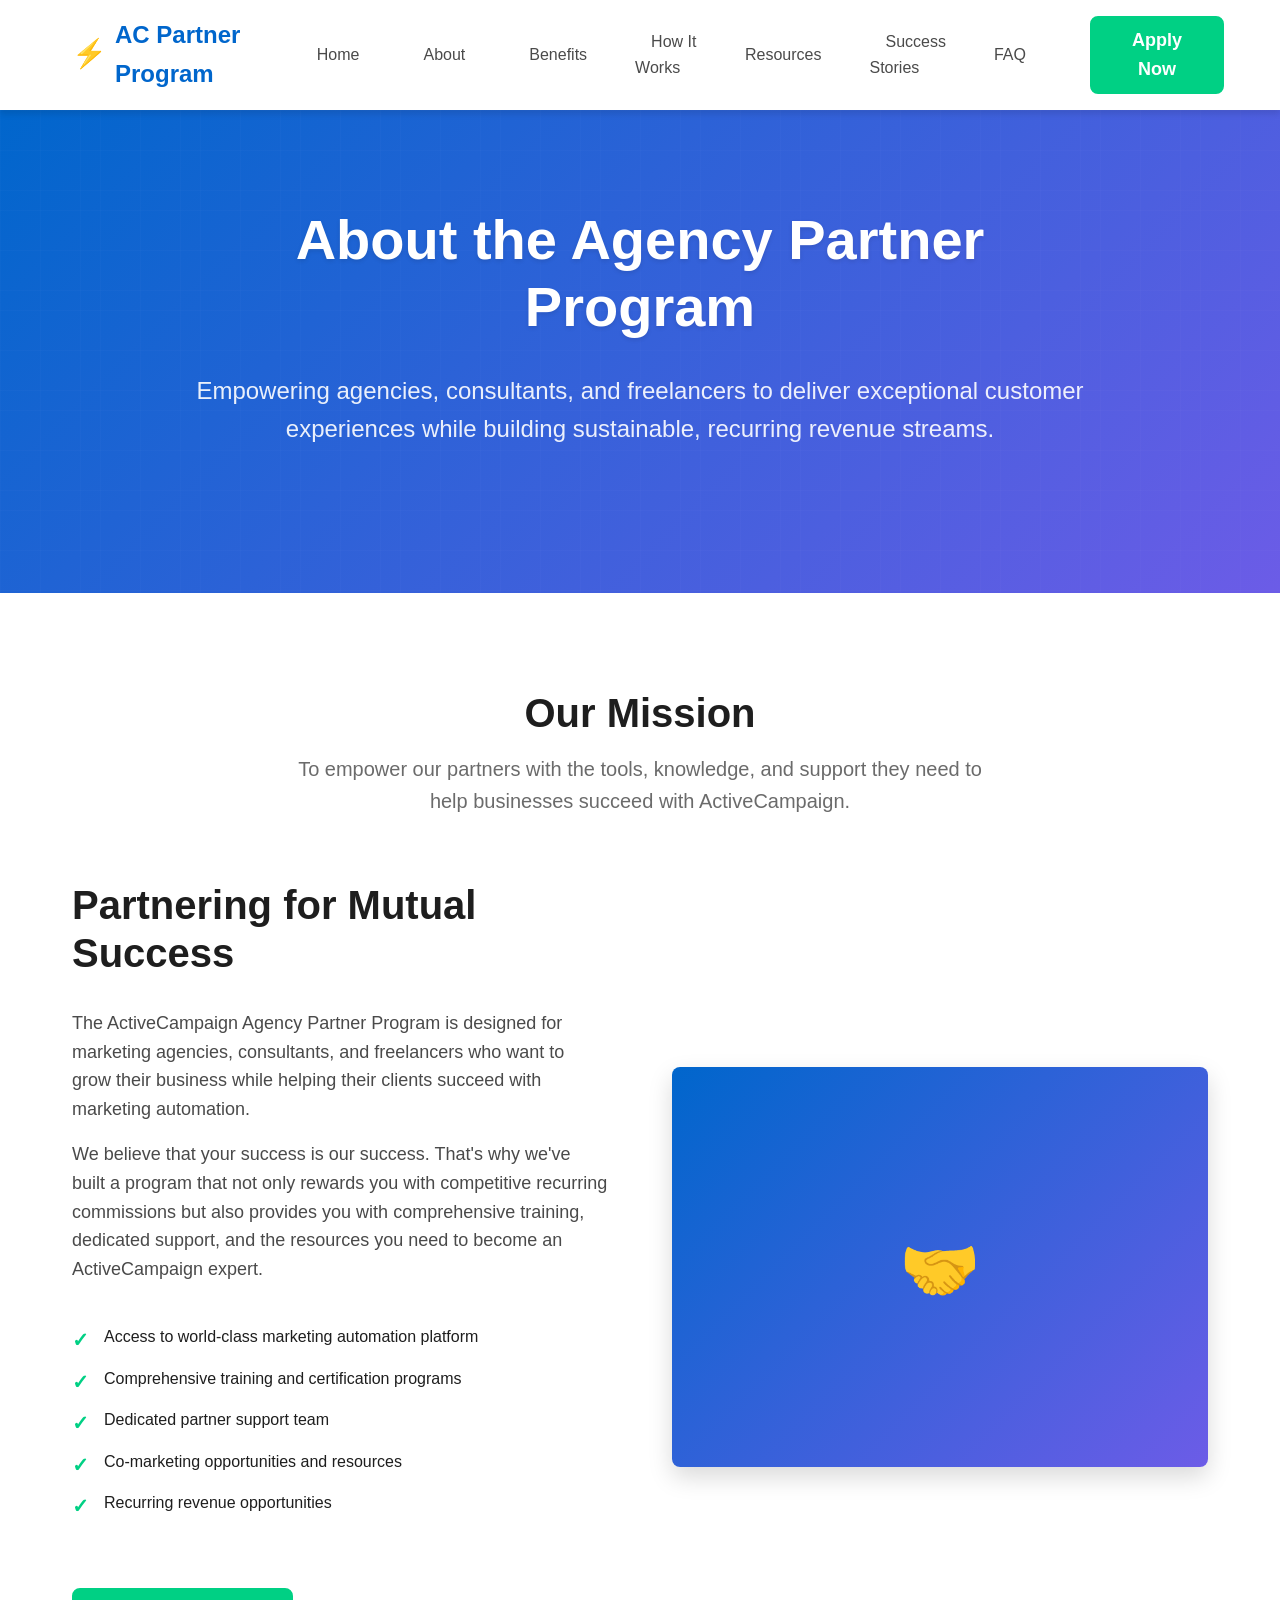
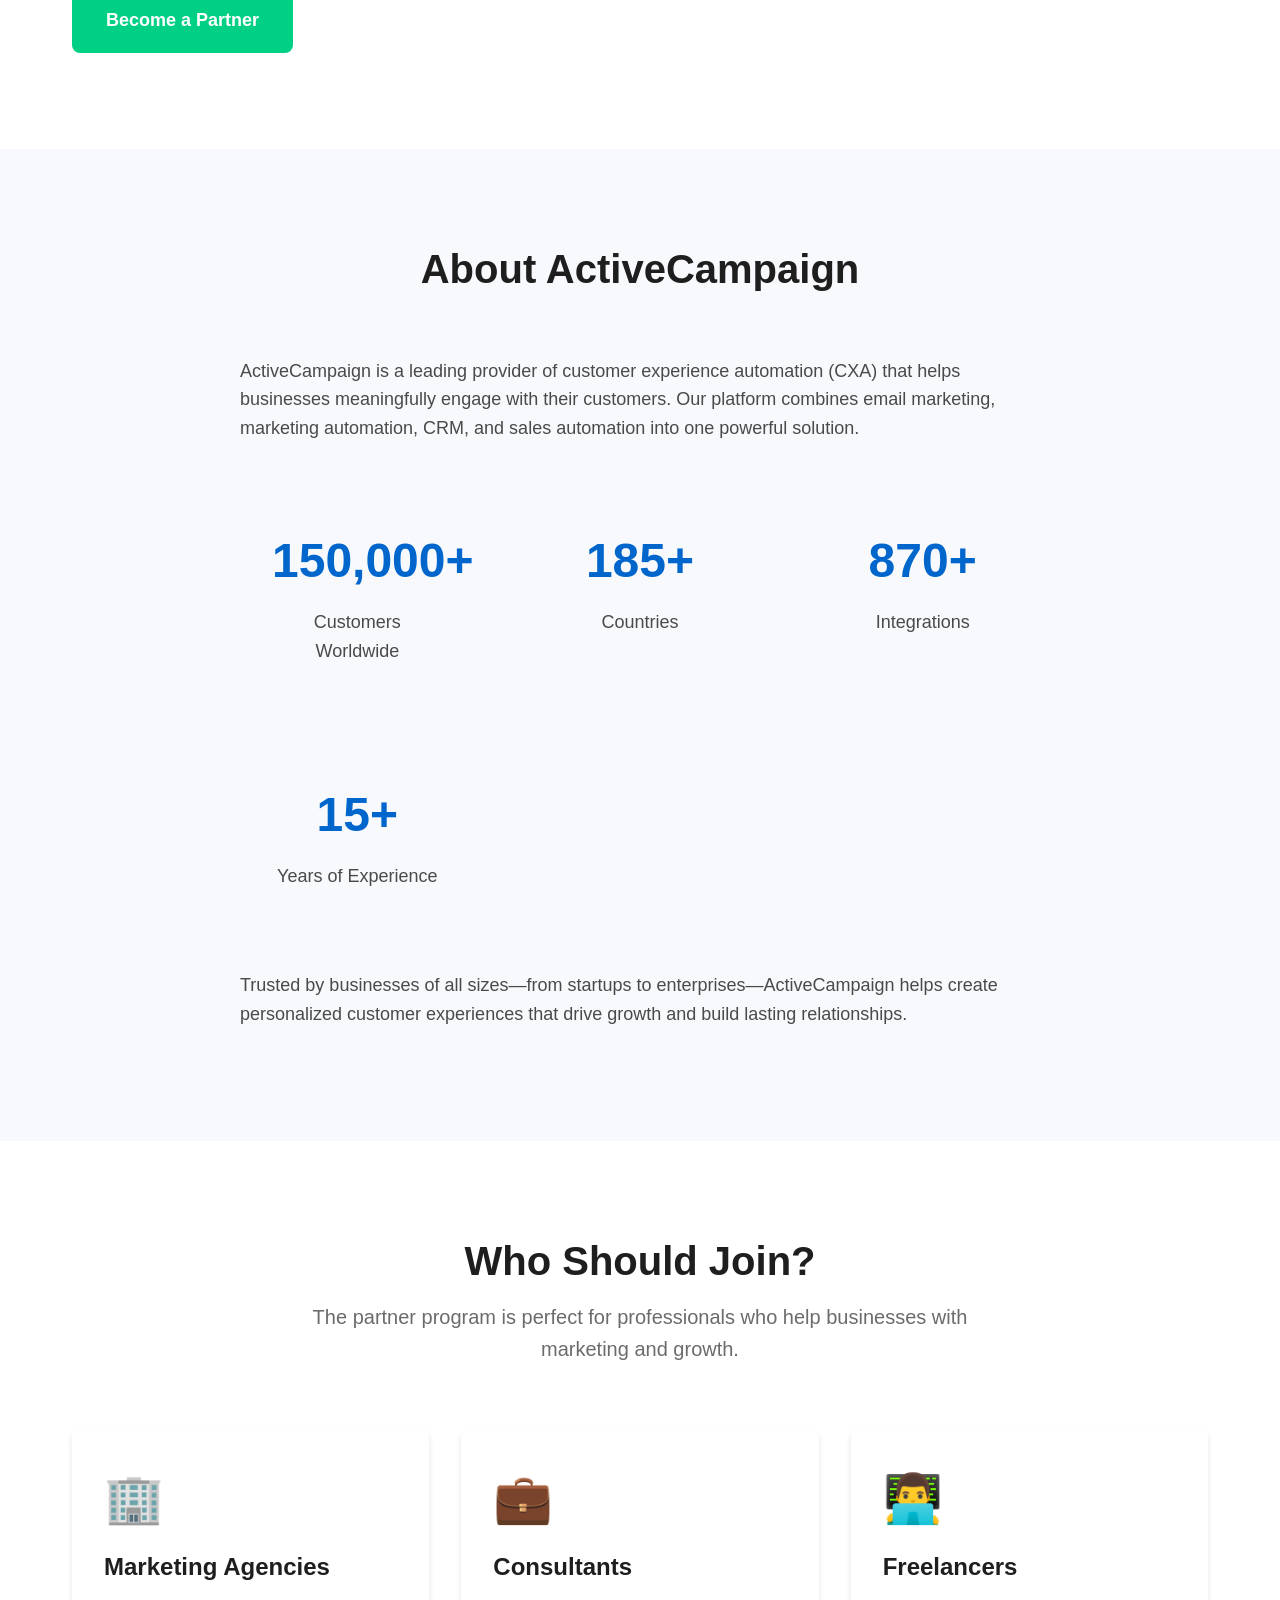
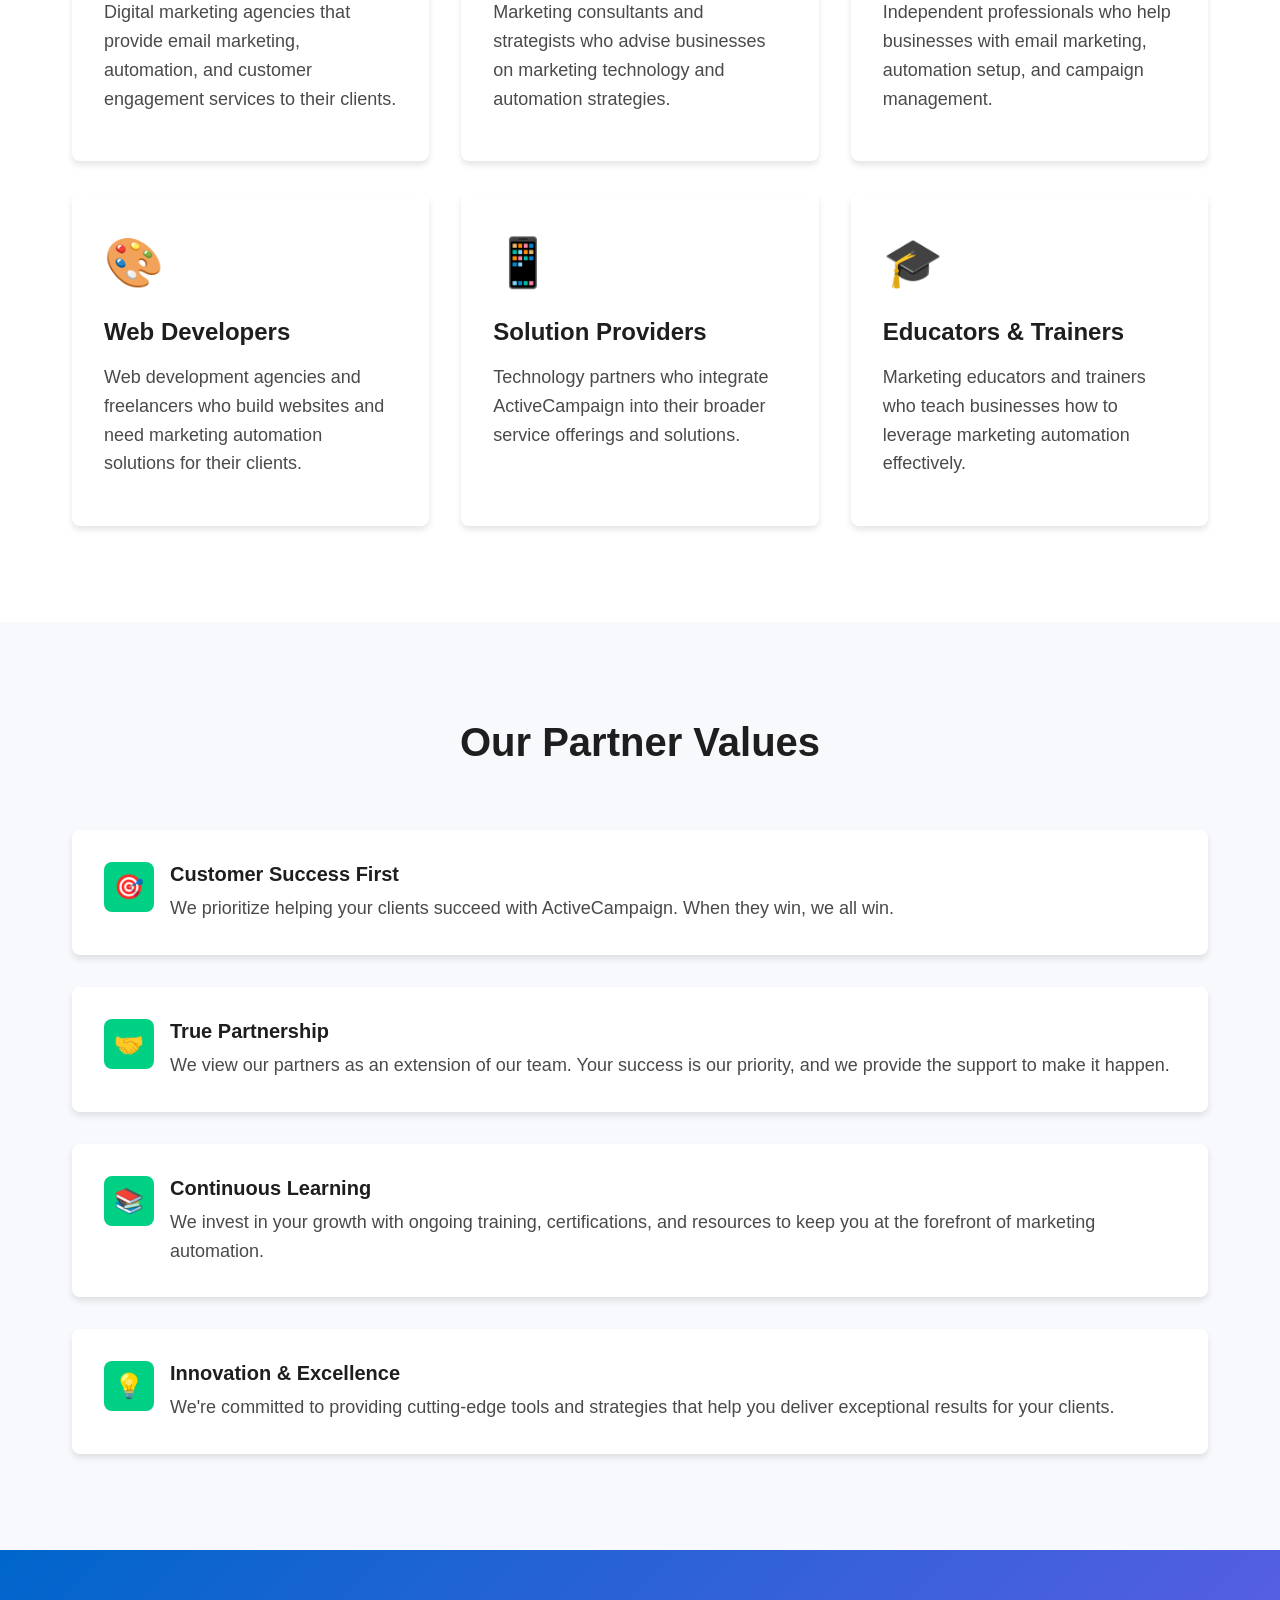
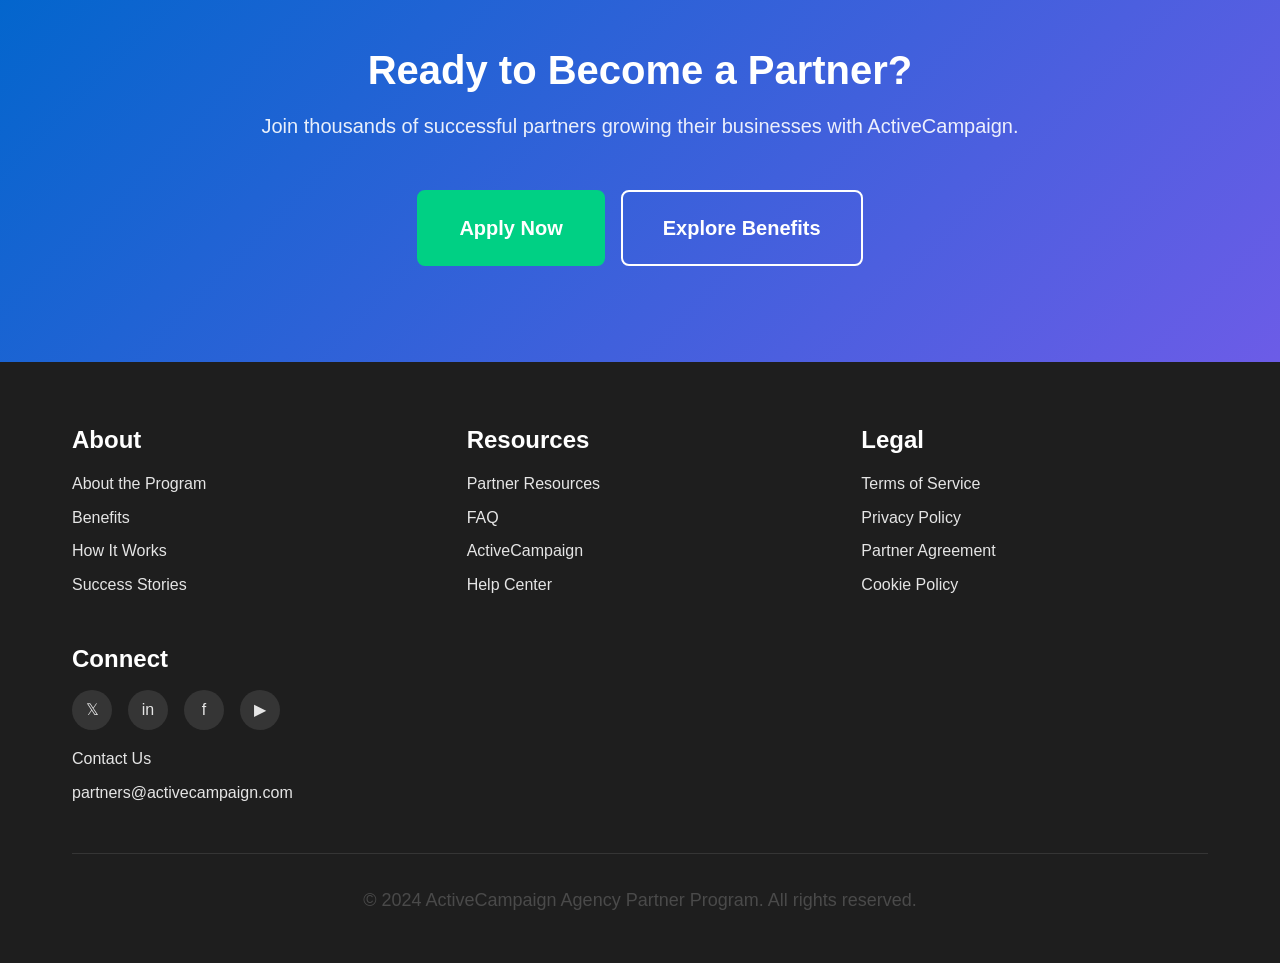
==== about.html @ 874c1a91 "Create complete ActiveCampaign Agency Partner Program website Built a professional, multi-page HTML " ====
<!DOCTYPE html>
<html lang="en">
<head>
  <meta charset="UTF-8">
  <meta name="viewport" content="width=device-width, initial-scale=1.0">
  <meta name="description" content="Learn about the ActiveCampaign Agency Partner Program and how we help agencies, consultants, and freelancers grow their businesses.">
  <title>About the Program - ActiveCampaign Agency Partner Program</title>

  <link rel="stylesheet" href="css/main.css">
  <link rel="stylesheet" href="css/components.css">
  <link rel="stylesheet" href="css/responsive.css">
</head>
<body>

  <!-- Navigation -->
  <nav class="navbar">
    <div class="nav-container">
      <a href="index.html" class="nav-logo">
        <span style="font-size: 1.75rem;">⚡</span>
        <span>AC Partner Program</span>
      </a>

      <ul class="nav-menu">
        <li><a href="index.html" class="nav-link">Home</a></li>
        <li><a href="about.html" class="nav-link">About</a></li>
        <li><a href="benefits.html" class="nav-link">Benefits</a></li>
        <li><a href="how-it-works.html" class="nav-link">How It Works</a></li>
        <li><a href="resources.html" class="nav-link">Resources</a></li>
        <li><a href="success-stories.html" class="nav-link">Success Stories</a></li>
        <li><a href="faq.html" class="nav-link">FAQ</a></li>
        <li><a href="apply.html" class="nav-link"><span class="btn btn-primary" style="padding: 0.5rem 1.5rem;">Apply Now</span></a></li>
      </ul>

      <button class="nav-toggle" aria-label="Toggle navigation">
        <span style="font-size: 1.5rem;">☰</span>
      </button>
    </div>
  </nav>

  <!-- Hero Section -->
  <section class="hero">
    <div class="container">
      <div class="hero-content">
        <h1>About the Agency Partner Program</h1>
        <p>Empowering agencies, consultants, and freelancers to deliver exceptional customer experiences while building sustainable, recurring revenue streams.</p>
      </div>
    </div>
  </section>

  <!-- Mission Section -->
  <section>
    <div class="container">
      <div class="section-header">
        <h2 class="section-title">Our Mission</h2>
        <p class="section-subtitle">To empower our partners with the tools, knowledge, and support they need to help businesses succeed with ActiveCampaign.</p>
      </div>

      <div class="content-section">
        <div class="content-text">
          <h2>Partnering for Mutual Success</h2>
          <p>The ActiveCampaign Agency Partner Program is designed for marketing agencies, consultants, and freelancers who want to grow their business while helping their clients succeed with marketing automation.</p>

          <p>We believe that your success is our success. That's why we've built a program that not only rewards you with competitive recurring commissions but also provides you with comprehensive training, dedicated support, and the resources you need to become an ActiveCampaign expert.</p>

          <ul>
            <li>Access to world-class marketing automation platform</li>
            <li>Comprehensive training and certification programs</li>
            <li>Dedicated partner support team</li>
            <li>Co-marketing opportunities and resources</li>
            <li>Recurring revenue opportunities</li>
          </ul>

          <a href="apply.html" class="btn btn-primary mt-3">Become a Partner</a>
        </div>

        <div class="content-image" style="background: linear-gradient(135deg, #0066CC, #6C5CE7); border-radius: 8px; min-height: 400px; display: flex; align-items: center; justify-content: center; color: white; font-size: 4rem;">
          🤝
        </div>
      </div>
    </div>
  </section>

  <!-- About ActiveCampaign -->
  <section class="bg-light">
    <div class="container">
      <div class="section-header">
        <h2 class="section-title">About ActiveCampaign</h2>
      </div>

      <div class="content-section" style="grid-template-columns: 1fr;">
        <div class="content-text" style="max-width: 800px; margin: 0 auto;">
          <p>ActiveCampaign is a leading provider of customer experience automation (CXA) that helps businesses meaningfully engage with their customers. Our platform combines email marketing, marketing automation, CRM, and sales automation into one powerful solution.</p>

          <div class="stats-grid mt-4 mb-4">
            <div class="stat">
              <span class="stat-number">150,000+</span>
              <span class="stat-label">Customers Worldwide</span>
            </div>
            <div class="stat">
              <span class="stat-number">185+</span>
              <span class="stat-label">Countries</span>
            </div>
            <div class="stat">
              <span class="stat-number">870+</span>
              <span class="stat-label">Integrations</span>
            </div>
            <div class="stat">
              <span class="stat-number">15+</span>
              <span class="stat-label">Years of Experience</span>
            </div>
          </div>

          <p>Trusted by businesses of all sizes—from startups to enterprises—ActiveCampaign helps create personalized customer experiences that drive growth and build lasting relationships.</p>
        </div>
      </div>
    </div>
  </section>

  <!-- Who Should Join -->
  <section>
    <div class="container">
      <div class="section-header">
        <h2 class="section-title">Who Should Join?</h2>
        <p class="section-subtitle">The partner program is perfect for professionals who help businesses with marketing and growth.</p>
      </div>

      <div class="grid grid-3">
        <div class="card">
          <div class="card-icon">🏢</div>
          <h3 class="card-title">Marketing Agencies</h3>
          <p class="card-text">Digital marketing agencies that provide email marketing, automation, and customer engagement services to their clients.</p>
        </div>

        <div class="card">
          <div class="card-icon">💼</div>
          <h3 class="card-title">Consultants</h3>
          <p class="card-text">Marketing consultants and strategists who advise businesses on marketing technology and automation strategies.</p>
        </div>

        <div class="card">
          <div class="card-icon">👨‍💻</div>
          <h3 class="card-title">Freelancers</h3>
          <p class="card-text">Independent professionals who help businesses with email marketing, automation setup, and campaign management.</p>
        </div>

        <div class="card">
          <div class="card-icon">🎨</div>
          <h3 class="card-title">Web Developers</h3>
          <p class="card-text">Web development agencies and freelancers who build websites and need marketing automation solutions for their clients.</p>
        </div>

        <div class="card">
          <div class="card-icon">📱</div>
          <h3 class="card-title">Solution Providers</h3>
          <p class="card-text">Technology partners who integrate ActiveCampaign into their broader service offerings and solutions.</p>
        </div>

        <div class="card">
          <div class="card-icon">🎓</div>
          <h3 class="card-title">Educators & Trainers</h3>
          <p class="card-text">Marketing educators and trainers who teach businesses how to leverage marketing automation effectively.</p>
        </div>
      </div>
    </div>
  </section>

  <!-- Program Values -->
  <section class="bg-light">
    <div class="container">
      <div class="section-header">
        <h2 class="section-title">Our Partner Values</h2>
      </div>

      <div class="benefits-list">
        <div class="benefit-item">
          <div class="benefit-icon">🎯</div>
          <div class="benefit-content">
            <h3>Customer Success First</h3>
            <p>We prioritize helping your clients succeed with ActiveCampaign. When they win, we all win.</p>
          </div>
        </div>

        <div class="benefit-item">
          <div class="benefit-icon">🤝</div>
          <div class="benefit-content">
            <h3>True Partnership</h3>
            <p>We view our partners as an extension of our team. Your success is our priority, and we provide the support to make it happen.</p>
          </div>
        </div>

        <div class="benefit-item">
          <div class="benefit-icon">📚</div>
          <div class="benefit-content">
            <h3>Continuous Learning</h3>
            <p>We invest in your growth with ongoing training, certifications, and resources to keep you at the forefront of marketing automation.</p>
          </div>
        </div>

        <div class="benefit-item">
          <div class="benefit-icon">💡</div>
          <div class="benefit-content">
            <h3>Innovation & Excellence</h3>
            <p>We're committed to providing cutting-edge tools and strategies that help you deliver exceptional results for your clients.</p>
          </div>
        </div>
      </div>
    </div>
  </section>

  <!-- CTA Section -->
  <section class="cta-section">
    <div class="container">
      <h2>Ready to Become a Partner?</h2>
      <p>Join thousands of successful partners growing their businesses with ActiveCampaign.</p>
      <div class="btn-group">
        <a href="apply.html" class="btn btn-primary btn-large">Apply Now</a>
        <a href="benefits.html" class="btn btn-secondary btn-large">Explore Benefits</a>
      </div>
    </div>
  </section>

  <!-- Footer -->
  <footer>
    <div class="container">
      <div class="footer-content">
        <div class="footer-section">
          <h4>About</h4>
          <ul>
            <li><a href="about.html">About the Program</a></li>
            <li><a href="benefits.html">Benefits</a></li>
            <li><a href="how-it-works.html">How It Works</a></li>
            <li><a href="success-stories.html">Success Stories</a></li>
          </ul>
        </div>

        <div class="footer-section">
          <h4>Resources</h4>
          <ul>
            <li><a href="resources.html">Partner Resources</a></li>
            <li><a href="faq.html">FAQ</a></li>
            <li><a href="https://www.activecampaign.com" target="_blank">ActiveCampaign</a></li>
            <li><a href="https://help.activecampaign.com" target="_blank">Help Center</a></li>
          </ul>
        </div>

        <div class="footer-section">
          <h4>Legal</h4>
          <ul>
            <li><a href="#">Terms of Service</a></li>
            <li><a href="#">Privacy Policy</a></li>
            <li><a href="#">Partner Agreement</a></li>
            <li><a href="#">Cookie Policy</a></li>
          </ul>
        </div>

        <div class="footer-section">
          <h4>Connect</h4>
          <div class="social-links">
            <a href="#" class="social-link" aria-label="Twitter">𝕏</a>
            <a href="#" class="social-link" aria-label="LinkedIn">in</a>
            <a href="#" class="social-link" aria-label="Facebook">f</a>
            <a href="#" class="social-link" aria-label="YouTube">▶</a>
          </div>
          <ul style="margin-top: 1rem;">
            <li><a href="apply.html">Contact Us</a></li>
            <li><a href="mailto:partners@activecampaign.com">partners@activecampaign.com</a></li>
          </ul>
        </div>
      </div>

      <div class="footer-bottom">
        <p>&copy; 2024 ActiveCampaign Agency Partner Program. All rights reserved.</p>
      </div>
    </div>
  </footer>

  <script src="js/main.js"></script>

</body>
</html>
---- css/main.css ----
/* ============================================
   ActiveCampaign Agency Partner Website
   Main Stylesheet
   ============================================ */

/* CSS Variables for consistent theming */
:root {
  /* Colors */
  --primary-color: #0066CC;
  --primary-dark: #0052A3;
  --primary-light: #3385D6;
  --secondary-color: #6C5CE7;
  --accent-color: #00D084;
  --accent-dark: #00B872;

  /* Neutrals */
  --dark: #1E1E1E;
  --gray-dark: #4A4A4A;
  --gray: #6B6B6B;
  --gray-light: #E5E5E5;
  --light: #F7F9FC;
  --white: #FFFFFF;

  /* Typography */
  --font-primary: -apple-system, BlinkMacSystemFont, "Segoe UI", "Inter", "Helvetica Neue", Arial, sans-serif;
  --font-heading: -apple-system, BlinkMacSystemFont, "Segoe UI", "Inter", "Helvetica Neue", Arial, sans-serif;

  /* Spacing */
  --spacing-xs: 0.5rem;
  --spacing-sm: 1rem;
  --spacing-md: 2rem;
  --spacing-lg: 3rem;
  --spacing-xl: 4rem;
  --spacing-xxl: 6rem;

  /* Layout */
  --max-width: 1200px;
  --border-radius: 8px;
  --box-shadow: 0 4px 6px rgba(0, 0, 0, 0.1);
  --box-shadow-lg: 0 10px 25px rgba(0, 0, 0, 0.15);

  /* Transitions */
  --transition: all 0.3s ease;
}

/* Reset & Base Styles */
* {
  margin: 0;
  padding: 0;
  box-sizing: border-box;
}

html {
  scroll-behavior: smooth;
  font-size: 16px;
}

body {
  font-family: var(--font-primary);
  line-height: 1.6;
  color: var(--dark);
  background-color: var(--white);
  overflow-x: hidden;
}

/* Typography */
h1, h2, h3, h4, h5, h6 {
  font-family: var(--font-heading);
  font-weight: 700;
  line-height: 1.2;
  margin-bottom: var(--spacing-sm);
  color: var(--dark);
}

h1 {
  font-size: 3rem;
  margin-bottom: var(--spacing-md);
}

h2 {
  font-size: 2.5rem;
  margin-bottom: var(--spacing-md);
}

h3 {
  font-size: 2rem;
}

h4 {
  font-size: 1.5rem;
}

h5 {
  font-size: 1.25rem;
}

h6 {
  font-size: 1rem;
}

p {
  margin-bottom: var(--spacing-sm);
  color: var(--gray-dark);
  font-size: 1.125rem;
}

a {
  color: var(--primary-color);
  text-decoration: none;
  transition: var(--transition);
}

a:hover {
  color: var(--primary-dark);
}

ul {
  list-style: none;
}

img {
  max-width: 100%;
  height: auto;
  display: block;
}

/* Container */
.container {
  max-width: var(--max-width);
  margin: 0 auto;
  padding: 0 var(--spacing-md);
}

.container-full {
  width: 100%;
  padding: 0 var(--spacing-md);
}

/* Section Spacing */
section {
  padding: var(--spacing-xxl) 0;
}

.section-header {
  text-align: center;
  margin-bottom: var(--spacing-xl);
}

.section-title {
  font-size: 2.5rem;
  color: var(--dark);
  margin-bottom: var(--spacing-sm);
}

.section-subtitle {
  font-size: 1.25rem;
  color: var(--gray);
  max-width: 700px;
  margin: 0 auto;
}

/* Navigation */
.navbar {
  background-color: var(--white);
  box-shadow: var(--box-shadow);
  position: sticky;
  top: 0;
  z-index: 1000;
  padding: var(--spacing-sm) 0;
}

.nav-container {
  display: flex;
  justify-content: space-between;
  align-items: center;
  max-width: var(--max-width);
  margin: 0 auto;
  padding: 0 var(--spacing-md);
}

.nav-logo {
  font-size: 1.5rem;
  font-weight: 700;
  color: var(--primary-color);
  display: flex;
  align-items: center;
  gap: 0.5rem;
}

.nav-menu {
  display: flex;
  gap: var(--spacing-md);
  align-items: center;
}

.nav-link {
  color: var(--gray-dark);
  font-weight: 500;
  padding: 0.5rem 1rem;
  border-radius: var(--border-radius);
  transition: var(--transition);
}

.nav-link:hover {
  background-color: var(--light);
  color: var(--primary-color);
}

.nav-link.active {
  color: var(--primary-color);
}

.nav-toggle {
  display: none;
  background: none;
  border: none;
  font-size: 1.5rem;
  cursor: pointer;
  color: var(--dark);
}

/* Hero Section */
.hero {
  background: linear-gradient(135deg, var(--primary-color) 0%, var(--secondary-color) 100%);
  color: var(--white);
  padding: var(--spacing-xxl) 0;
  position: relative;
  overflow: hidden;
}

.hero::before {
  content: '';
  position: absolute;
  top: 0;
  left: 0;
  right: 0;
  bottom: 0;
  background: url('data:image/svg+xml,<svg width="100" height="100" xmlns="http://www.w3.org/2000/svg"><defs><pattern id="grid" width="40" height="40" patternUnits="userSpaceOnUse"><path d="M 40 0 L 0 0 0 40" fill="none" stroke="rgba(255,255,255,0.1)" stroke-width="1"/></pattern></defs><rect width="100" height="100" fill="url(%23grid)"/></svg>');
  opacity: 0.3;
}

.hero-content {
  position: relative;
  z-index: 1;
  text-align: center;
  max-width: 900px;
  margin: 0 auto;
}

.hero h1 {
  color: var(--white);
  font-size: 3.5rem;
  margin-bottom: var(--spacing-md);
  text-shadow: 0 2px 4px rgba(0, 0, 0, 0.1);
}

.hero p {
  font-size: 1.5rem;
  color: rgba(255, 255, 255, 0.9);
  margin-bottom: var(--spacing-lg);
}

/* Buttons */
.btn {
  display: inline-block;
  padding: 1rem 2rem;
  font-size: 1.125rem;
  font-weight: 600;
  text-align: center;
  border-radius: var(--border-radius);
  cursor: pointer;
  transition: var(--transition);
  border: 2px solid transparent;
  text-decoration: none;
}

.btn-primary {
  background-color: var(--accent-color);
  color: var(--white);
  border-color: var(--accent-color);
}

.btn-primary:hover {
  background-color: var(--accent-dark);
  border-color: var(--accent-dark);
  transform: translateY(-2px);
  box-shadow: var(--box-shadow-lg);
}

.btn-secondary {
  background-color: transparent;
  color: var(--white);
  border-color: var(--white);
}

.btn-secondary:hover {
  background-color: var(--white);
  color: var(--primary-color);
}

.btn-outline {
  background-color: transparent;
  color: var(--primary-color);
  border-color: var(--primary-color);
}

.btn-outline:hover {
  background-color: var(--primary-color);
  color: var(--white);
}

.btn-large {
  padding: 1.25rem 2.5rem;
  font-size: 1.25rem;
}

.btn-group {
  display: flex;
  gap: var(--spacing-sm);
  flex-wrap: wrap;
  justify-content: center;
}

/* Footer */
footer {
  background-color: var(--dark);
  color: var(--white);
  padding: var(--spacing-xl) 0 var(--spacing-md);
}

.footer-content {
  display: grid;
  grid-template-columns: repeat(auto-fit, minmax(250px, 1fr));
  gap: var(--spacing-lg);
  margin-bottom: var(--spacing-lg);
}

.footer-section h4 {
  color: var(--white);
  margin-bottom: var(--spacing-sm);
}

.footer-section ul {
  display: flex;
  flex-direction: column;
  gap: 0.5rem;
}

.footer-section a {
  color: var(--gray-light);
  transition: var(--transition);
}

.footer-section a:hover {
  color: var(--white);
}

.footer-bottom {
  border-top: 1px solid rgba(255, 255, 255, 0.1);
  padding-top: var(--spacing-md);
  text-align: center;
  color: var(--gray-light);
}

.social-links {
  display: flex;
  gap: var(--spacing-sm);
  margin-top: var(--spacing-sm);
}

.social-link {
  display: inline-flex;
  align-items: center;
  justify-content: center;
  width: 40px;
  height: 40px;
  background-color: rgba(255, 255, 255, 0.1);
  border-radius: 50%;
  color: var(--white);
  transition: var(--transition);
}

.social-link:hover {
  background-color: var(--primary-color);
  transform: translateY(-2px);
}

/* Utility Classes */
.text-center {
  text-align: center;
}

.text-primary {
  color: var(--primary-color);
}

.bg-light {
  background-color: var(--light);
}

.bg-white {
  background-color: var(--white);
}

.mt-1 { margin-top: var(--spacing-xs); }
.mt-2 { margin-top: var(--spacing-sm); }
.mt-3 { margin-top: var(--spacing-md); }
.mt-4 { margin-top: var(--spacing-lg); }

.mb-1 { margin-bottom: var(--spacing-xs); }
.mb-2 { margin-bottom: var(--spacing-sm); }
.mb-3 { margin-bottom: var(--spacing-md); }
.mb-4 { margin-bottom: var(--spacing-lg); }

.py-1 { padding-top: var(--spacing-xs); padding-bottom: var(--spacing-xs); }
.py-2 { padding-top: var(--spacing-sm); padding-bottom: var(--spacing-sm); }
.py-3 { padding-top: var(--spacing-md); padding-bottom: var(--spacing-md); }
.py-4 { padding-top: var(--spacing-lg); padding-bottom: var(--spacing-lg); }
---- css/components.css ----
/* ============================================
   Components Stylesheet
   Reusable UI Components
   ============================================ */

/* Cards */
.card {
  background-color: var(--white);
  border-radius: var(--border-radius);
  padding: var(--spacing-md);
  box-shadow: var(--box-shadow);
  transition: var(--transition);
  height: 100%;
  display: flex;
  flex-direction: column;
}

.card:hover {
  transform: translateY(-5px);
  box-shadow: var(--box-shadow-lg);
}

.card-icon {
  font-size: 3rem;
  color: var(--primary-color);
  margin-bottom: var(--spacing-sm);
}

.card-title {
  font-size: 1.5rem;
  color: var(--dark);
  margin-bottom: var(--spacing-sm);
}

.card-text {
  color: var(--gray-dark);
  flex-grow: 1;
}

.card-link {
  color: var(--primary-color);
  font-weight: 600;
  margin-top: var(--spacing-sm);
  display: inline-flex;
  align-items: center;
  gap: 0.5rem;
}

.card-link:hover {
  gap: 0.75rem;
}

/* Grid Layouts */
.grid {
  display: grid;
  gap: var(--spacing-md);
}

.grid-2 {
  grid-template-columns: repeat(auto-fit, minmax(300px, 1fr));
}

.grid-3 {
  grid-template-columns: repeat(auto-fit, minmax(280px, 1fr));
}

.grid-4 {
  grid-template-columns: repeat(auto-fit, minmax(250px, 1fr));
}

/* Feature Sections */
.features-grid {
  display: grid;
  grid-template-columns: repeat(auto-fit, minmax(280px, 1fr));
  gap: var(--spacing-lg);
  margin-top: var(--spacing-xl);
}

.feature {
  text-align: center;
  padding: var(--spacing-md);
}

.feature-icon {
  width: 80px;
  height: 80px;
  background: linear-gradient(135deg, var(--primary-color), var(--secondary-color));
  border-radius: 50%;
  display: flex;
  align-items: center;
  justify-content: center;
  margin: 0 auto var(--spacing-sm);
  font-size: 2.5rem;
  color: var(--white);
}

.feature h3 {
  font-size: 1.5rem;
  margin-bottom: var(--spacing-sm);
}

.feature p {
  color: var(--gray);
}

/* Stats Section */
.stats-grid {
  display: grid;
  grid-template-columns: repeat(auto-fit, minmax(200px, 1fr));
  gap: var(--spacing-lg);
  text-align: center;
}

.stat {
  padding: var(--spacing-md);
}

.stat-number {
  font-size: 3rem;
  font-weight: 700;
  color: var(--primary-color);
  display: block;
  margin-bottom: var(--spacing-xs);
}

.stat-label {
  font-size: 1.125rem;
  color: var(--gray-dark);
}

/* Process Steps */
.steps {
  display: grid;
  grid-template-columns: repeat(auto-fit, minmax(250px, 1fr));
  gap: var(--spacing-lg);
  margin-top: var(--spacing-xl);
  position: relative;
}

.step {
  text-align: center;
  position: relative;
  padding: var(--spacing-md);
}

.step-number {
  width: 60px;
  height: 60px;
  background-color: var(--primary-color);
  color: var(--white);
  border-radius: 50%;
  display: flex;
  align-items: center;
  justify-content: center;
  font-size: 1.5rem;
  font-weight: 700;
  margin: 0 auto var(--spacing-sm);
  position: relative;
  z-index: 2;
}

.step h3 {
  font-size: 1.25rem;
  margin-bottom: var(--spacing-sm);
}

.step p {
  color: var(--gray);
}

/* Testimonials */
.testimonial {
  background-color: var(--white);
  padding: var(--spacing-lg);
  border-radius: var(--border-radius);
  box-shadow: var(--box-shadow);
  position: relative;
}

.testimonial-text {
  font-size: 1.125rem;
  font-style: italic;
  color: var(--gray-dark);
  margin-bottom: var(--spacing-md);
  line-height: 1.8;
}

.testimonial-author {
  display: flex;
  align-items: center;
  gap: var(--spacing-sm);
}

.testimonial-avatar {
  width: 60px;
  height: 60px;
  border-radius: 50%;
  background: linear-gradient(135deg, var(--primary-color), var(--secondary-color));
  display: flex;
  align-items: center;
  justify-content: center;
  color: var(--white);
  font-weight: 700;
  font-size: 1.5rem;
}

.testimonial-info h4 {
  margin-bottom: 0.25rem;
  font-size: 1.125rem;
}

.testimonial-info p {
  color: var(--gray);
  font-size: 0.875rem;
  margin: 0;
}

.testimonial-quote {
  position: absolute;
  top: var(--spacing-sm);
  right: var(--spacing-sm);
  font-size: 4rem;
  color: var(--light);
  line-height: 1;
}

/* Benefits List */
.benefits-list {
  display: grid;
  gap: var(--spacing-md);
}

.benefit-item {
  display: flex;
  align-items: flex-start;
  gap: var(--spacing-sm);
  padding: var(--spacing-md);
  background-color: var(--white);
  border-radius: var(--border-radius);
  box-shadow: var(--box-shadow);
}

.benefit-icon {
  width: 50px;
  height: 50px;
  background-color: var(--accent-color);
  color: var(--white);
  border-radius: var(--border-radius);
  display: flex;
  align-items: center;
  justify-content: center;
  font-size: 1.5rem;
  flex-shrink: 0;
}

.benefit-content h3 {
  font-size: 1.25rem;
  margin-bottom: 0.5rem;
}

.benefit-content p {
  margin: 0;
}

/* FAQ Accordion */
.faq-container {
  max-width: 800px;
  margin: 0 auto;
}

.faq-item {
  background-color: var(--white);
  border-radius: var(--border-radius);
  margin-bottom: var(--spacing-sm);
  box-shadow: var(--box-shadow);
  overflow: hidden;
}

.faq-question {
  width: 100%;
  padding: var(--spacing-md);
  background: none;
  border: none;
  text-align: left;
  font-size: 1.125rem;
  font-weight: 600;
  color: var(--dark);
  cursor: pointer;
  display: flex;
  justify-content: space-between;
  align-items: center;
  transition: var(--transition);
}

.faq-question:hover {
  color: var(--primary-color);
}

.faq-icon {
  font-size: 1.5rem;
  color: var(--primary-color);
  transition: transform 0.3s ease;
}

.faq-item.active .faq-icon {
  transform: rotate(45deg);
}

.faq-answer {
  max-height: 0;
  overflow: hidden;
  transition: max-height 0.3s ease, padding 0.3s ease;
}

.faq-item.active .faq-answer {
  max-height: 500px;
  padding: 0 var(--spacing-md) var(--spacing-md);
}

.faq-answer p {
  color: var(--gray-dark);
  line-height: 1.8;
}

/* CTA Section */
.cta-section {
  background: linear-gradient(135deg, var(--primary-color) 0%, var(--secondary-color) 100%);
  color: var(--white);
  padding: var(--spacing-xxl) 0;
  text-align: center;
  position: relative;
  overflow: hidden;
}

.cta-section h2 {
  color: var(--white);
  font-size: 2.5rem;
  margin-bottom: var(--spacing-sm);
}

.cta-section p {
  color: rgba(255, 255, 255, 0.9);
  font-size: 1.25rem;
  margin-bottom: var(--spacing-lg);
}

/* Forms */
.form-group {
  margin-bottom: var(--spacing-md);
}

.form-label {
  display: block;
  margin-bottom: 0.5rem;
  font-weight: 600;
  color: var(--dark);
}

.form-input,
.form-textarea,
.form-select {
  width: 100%;
  padding: 0.75rem 1rem;
  font-size: 1rem;
  border: 2px solid var(--gray-light);
  border-radius: var(--border-radius);
  transition: var(--transition);
  font-family: var(--font-primary);
}

.form-input:focus,
.form-textarea:focus,
.form-select:focus {
  outline: none;
  border-color: var(--primary-color);
  box-shadow: 0 0 0 3px rgba(0, 102, 204, 0.1);
}

.form-textarea {
  resize: vertical;
  min-height: 120px;
}

/* Badges */
.badge {
  display: inline-block;
  padding: 0.5rem 1rem;
  font-size: 0.875rem;
  font-weight: 600;
  border-radius: 50px;
  background-color: var(--primary-color);
  color: var(--white);
}

.badge-success {
  background-color: var(--accent-color);
}

.badge-secondary {
  background-color: var(--secondary-color);
}

/* Content Sections */
.content-section {
  display: grid;
  grid-template-columns: 1fr 1fr;
  gap: var(--spacing-xl);
  align-items: center;
}

.content-image {
  border-radius: var(--border-radius);
  box-shadow: var(--box-shadow-lg);
}

.content-text h2 {
  margin-bottom: var(--spacing-md);
}

.content-text ul {
  list-style: none;
  margin: var(--spacing-md) 0;
}

.content-text li {
  padding: 0.5rem 0;
  padding-left: 2rem;
  position: relative;
}

.content-text li::before {
  content: '✓';
  position: absolute;
  left: 0;
  color: var(--accent-color);
  font-weight: 700;
  font-size: 1.25rem;
}

/* Resource Cards */
.resource-card {
  background-color: var(--white);
  border-radius: var(--border-radius);
  padding: var(--spacing-md);
  box-shadow: var(--box-shadow);
  border-left: 4px solid var(--primary-color);
  transition: var(--transition);
}

.resource-card:hover {
  transform: translateX(5px);
  border-left-color: var(--accent-color);
}

.resource-card h3 {
  color: var(--dark);
  margin-bottom: var(--spacing-sm);
}

.resource-tag {
  display: inline-block;
  padding: 0.25rem 0.75rem;
  background-color: var(--light);
  color: var(--primary-color);
  border-radius: 20px;
  font-size: 0.875rem;
  margin-top: var(--spacing-sm);
}

/* Pricing Cards */
.pricing-card {
  background-color: var(--white);
  border-radius: var(--border-radius);
  padding: var(--spacing-lg);
  box-shadow: var(--box-shadow);
  text-align: center;
  position: relative;
  border: 2px solid transparent;
  transition: var(--transition);
}

.pricing-card.featured {
  border-color: var(--primary-color);
  transform: scale(1.05);
}

.pricing-card:hover {
  transform: translateY(-5px);
  box-shadow: var(--box-shadow-lg);
}

.pricing-header {
  margin-bottom: var(--spacing-md);
}

.pricing-title {
  font-size: 1.5rem;
  margin-bottom: 0.5rem;
}

.pricing-price {
  font-size: 3rem;
  font-weight: 700;
  color: var(--primary-color);
}

.pricing-features {
  margin: var(--spacing-md) 0;
  text-align: left;
}

.pricing-features li {
  padding: 0.5rem 0;
  padding-left: 2rem;
  position: relative;
}

.pricing-features li::before {
  content: '✓';
  position: absolute;
  left: 0;
  color: var(--accent-color);
  font-weight: 700;
}
---- css/responsive.css ----
/* ============================================
   Responsive Stylesheet
   Mobile-First Responsive Design
   ============================================ */

/* Tablet and Below (max-width: 1024px) */
@media (max-width: 1024px) {
  :root {
    --spacing-xxl: 4rem;
  }

  h1 {
    font-size: 2.5rem;
  }

  h2 {
    font-size: 2rem;
  }

  .hero h1 {
    font-size: 3rem;
  }

  .content-section {
    grid-template-columns: 1fr;
    gap: var(--spacing-md);
  }

  .content-image {
    order: -1;
  }
}

/* Tablet (max-width: 768px) */
@media (max-width: 768px) {
  :root {
    --spacing-lg: 2rem;
    --spacing-xl: 3rem;
    --spacing-xxl: 3rem;
  }

  /* Typography */
  h1 {
    font-size: 2rem;
  }

  h2 {
    font-size: 1.75rem;
  }

  h3 {
    font-size: 1.5rem;
  }

  p {
    font-size: 1rem;
  }

  .section-title {
    font-size: 2rem;
  }

  .section-subtitle {
    font-size: 1.125rem;
  }

  /* Navigation */
  .nav-menu {
    position: fixed;
    left: -100%;
    top: 70px;
    flex-direction: column;
    background-color: var(--white);
    width: 100%;
    text-align: center;
    transition: 0.3s;
    box-shadow: var(--box-shadow-lg);
    padding: var(--spacing-md) 0;
    gap: 0;
  }

  .nav-menu.active {
    left: 0;
  }

  .nav-link {
    display: block;
    padding: 1rem;
    width: 100%;
  }

  .nav-toggle {
    display: block;
  }

  /* Hero */
  .hero {
    padding: var(--spacing-xl) 0;
  }

  .hero h1 {
    font-size: 2rem;
  }

  .hero p {
    font-size: 1.125rem;
  }

  /* Buttons */
  .btn-group {
    flex-direction: column;
    align-items: stretch;
  }

  .btn-group .btn {
    width: 100%;
  }

  /* Grids */
  .grid-2,
  .grid-3,
  .grid-4 {
    grid-template-columns: 1fr;
  }

  .features-grid {
    grid-template-columns: 1fr;
  }

  .stats-grid {
    grid-template-columns: repeat(2, 1fr);
  }

  .steps {
    grid-template-columns: 1fr;
  }

  /* Footer */
  .footer-content {
    grid-template-columns: 1fr;
    gap: var(--spacing-md);
  }

  /* Forms */
  .form-input,
  .form-textarea {
    font-size: 16px; /* Prevents zoom on iOS */
  }
}

/* Mobile (max-width: 480px) */
@media (max-width: 480px) {
  :root {
    --spacing-sm: 0.75rem;
    --spacing-md: 1.5rem;
    --spacing-lg: 2rem;
    --spacing-xl: 2.5rem;
    --spacing-xxl: 2.5rem;
  }

  .container {
    padding: 0 var(--spacing-sm);
  }

  /* Typography */
  h1 {
    font-size: 1.75rem;
  }

  h2 {
    font-size: 1.5rem;
  }

  h3 {
    font-size: 1.25rem;
  }

  .hero h1 {
    font-size: 1.75rem;
  }

  .hero p {
    font-size: 1rem;
  }

  .section-title {
    font-size: 1.75rem;
  }

  .section-subtitle {
    font-size: 1rem;
  }

  /* Buttons */
  .btn {
    padding: 0.875rem 1.5rem;
    font-size: 1rem;
  }

  .btn-large {
    padding: 1rem 2rem;
    font-size: 1.125rem;
  }

  /* Stats */
  .stats-grid {
    grid-template-columns: 1fr;
  }

  .stat-number {
    font-size: 2.5rem;
  }

  /* Cards */
  .card {
    padding: var(--spacing-sm);
  }

  .card-icon {
    font-size: 2.5rem;
  }

  .card-title {
    font-size: 1.25rem;
  }

  /* Feature */
  .feature-icon {
    width: 60px;
    height: 60px;
    font-size: 2rem;
  }

  /* Testimonial */
  .testimonial {
    padding: var(--spacing-md);
  }

  .testimonial-text {
    font-size: 1rem;
  }

  .testimonial-avatar {
    width: 50px;
    height: 50px;
    font-size: 1.25rem;
  }

  .testimonial-quote {
    font-size: 3rem;
  }

  /* Benefits */
  .benefit-item {
    flex-direction: column;
    align-items: center;
    text-align: center;
  }

  /* FAQ */
  .faq-question {
    font-size: 1rem;
    padding: var(--spacing-sm);
  }

  .faq-answer {
    padding: 0 var(--spacing-sm) var(--spacing-sm);
  }

  /* CTA Section */
  .cta-section h2 {
    font-size: 1.75rem;
  }

  .cta-section p {
    font-size: 1rem;
  }

  /* Pricing */
  .pricing-card {
    padding: var(--spacing-md);
  }

  .pricing-price {
    font-size: 2.5rem;
  }
}

/* Large Screens (min-width: 1400px) */
@media (min-width: 1400px) {
  :root {
    --max-width: 1400px;
  }

  .hero h1 {
    font-size: 4rem;
  }

  .hero p {
    font-size: 1.75rem;
  }
}

/* Print Styles */
@media print {
  .navbar,
  .nav-toggle,
  footer,
  .cta-section,
  .btn {
    display: none;
  }

  body {
    color: #000;
    background: #fff;
  }

  a {
    color: #000;
    text-decoration: underline;
  }
}

/* Reduced Motion */
@media (prefers-reduced-motion: reduce) {
  *,
  *::before,
  *::after {
    animation-duration: 0.01ms !important;
    animation-iteration-count: 1 !important;
    transition-duration: 0.01ms !important;
  }
}

/* Dark Mode Support (Optional) */
@media (prefers-color-scheme: dark) {
  /* Add dark mode styles here if needed in the future */
  /* For now, the site will remain in light mode */
}
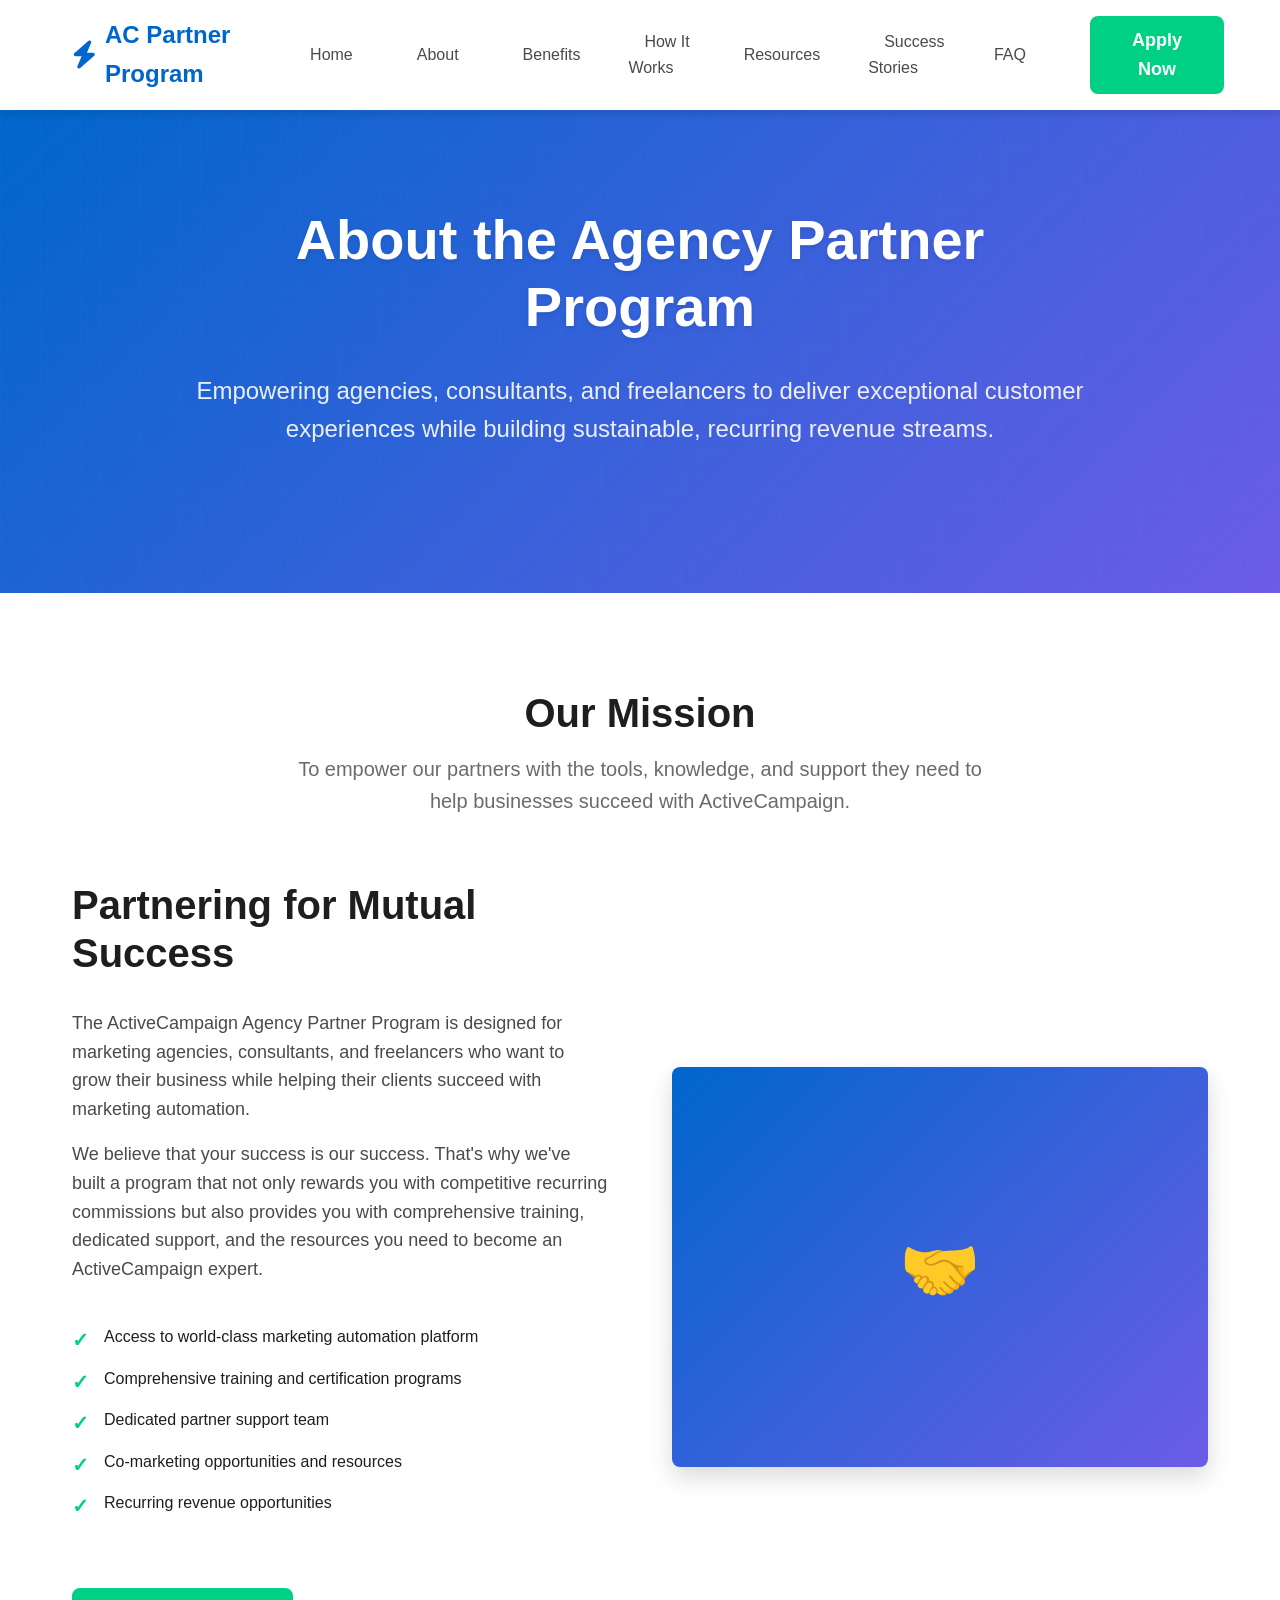
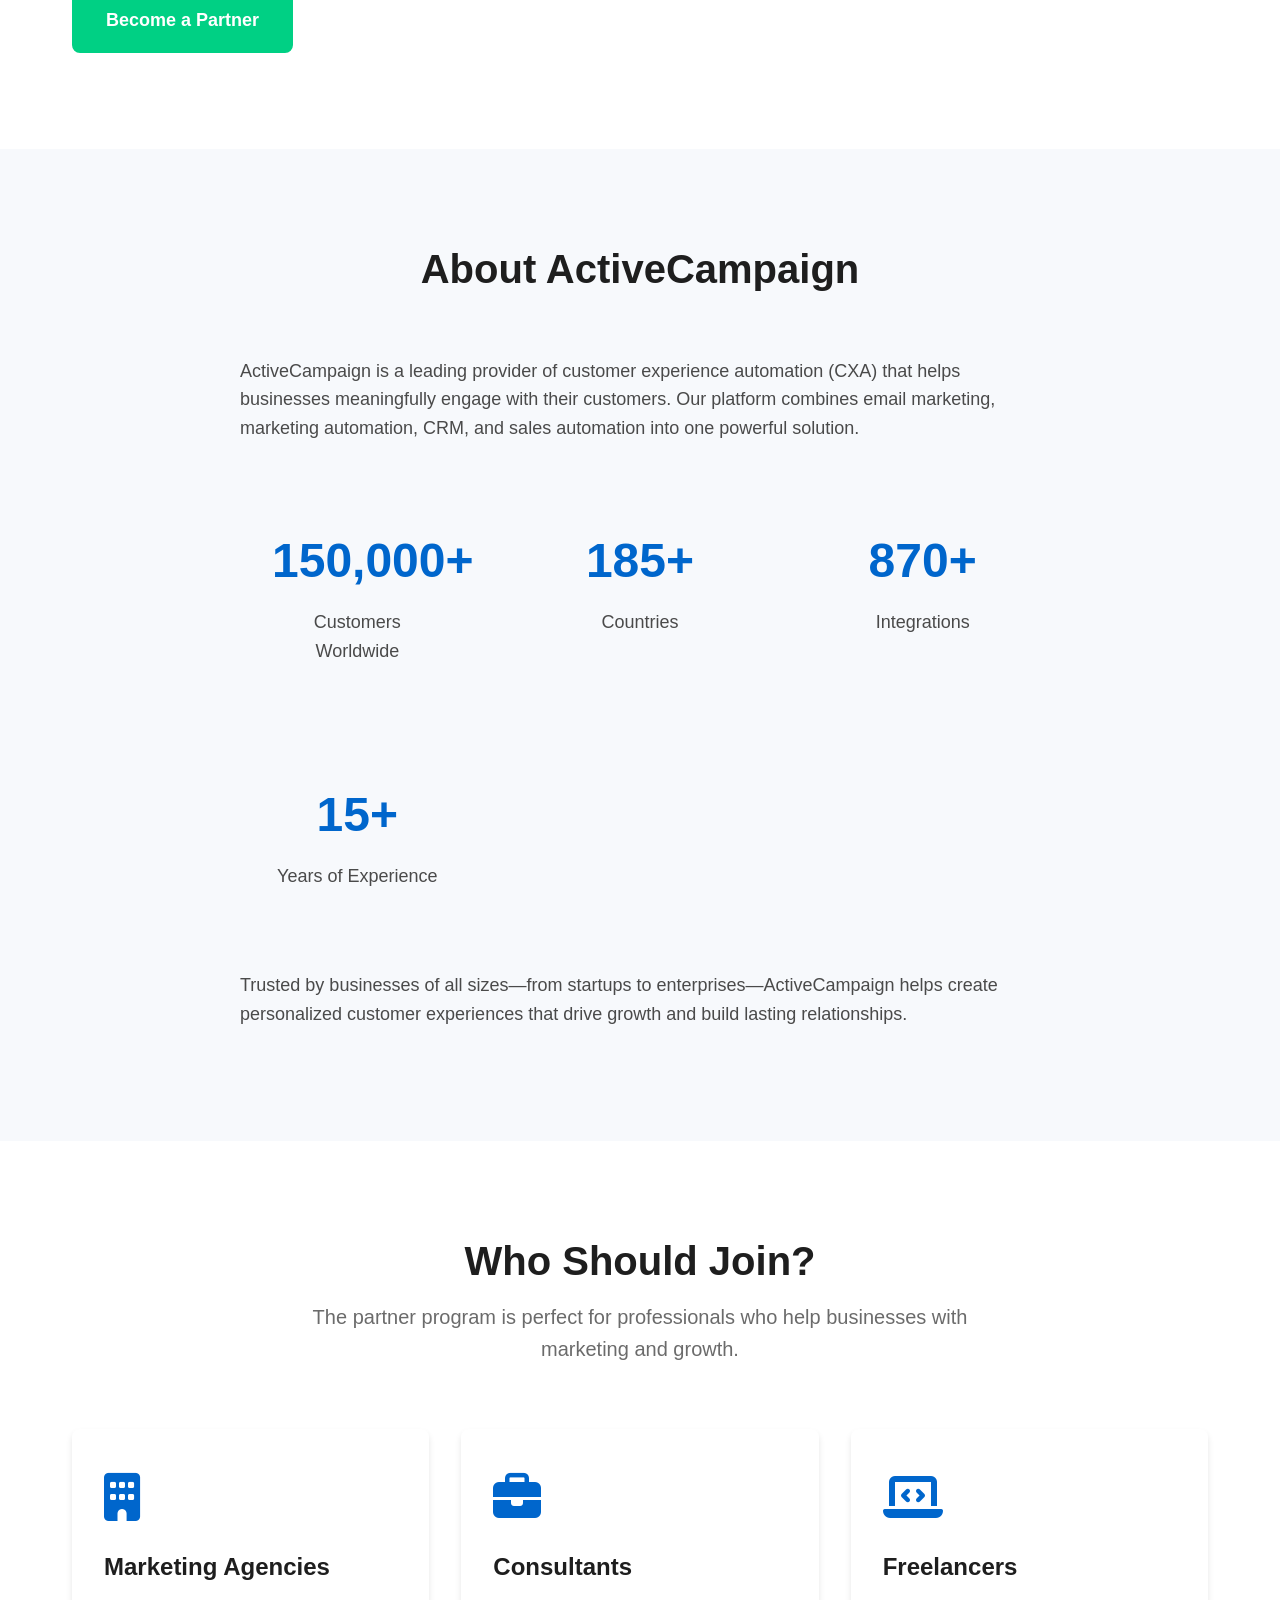
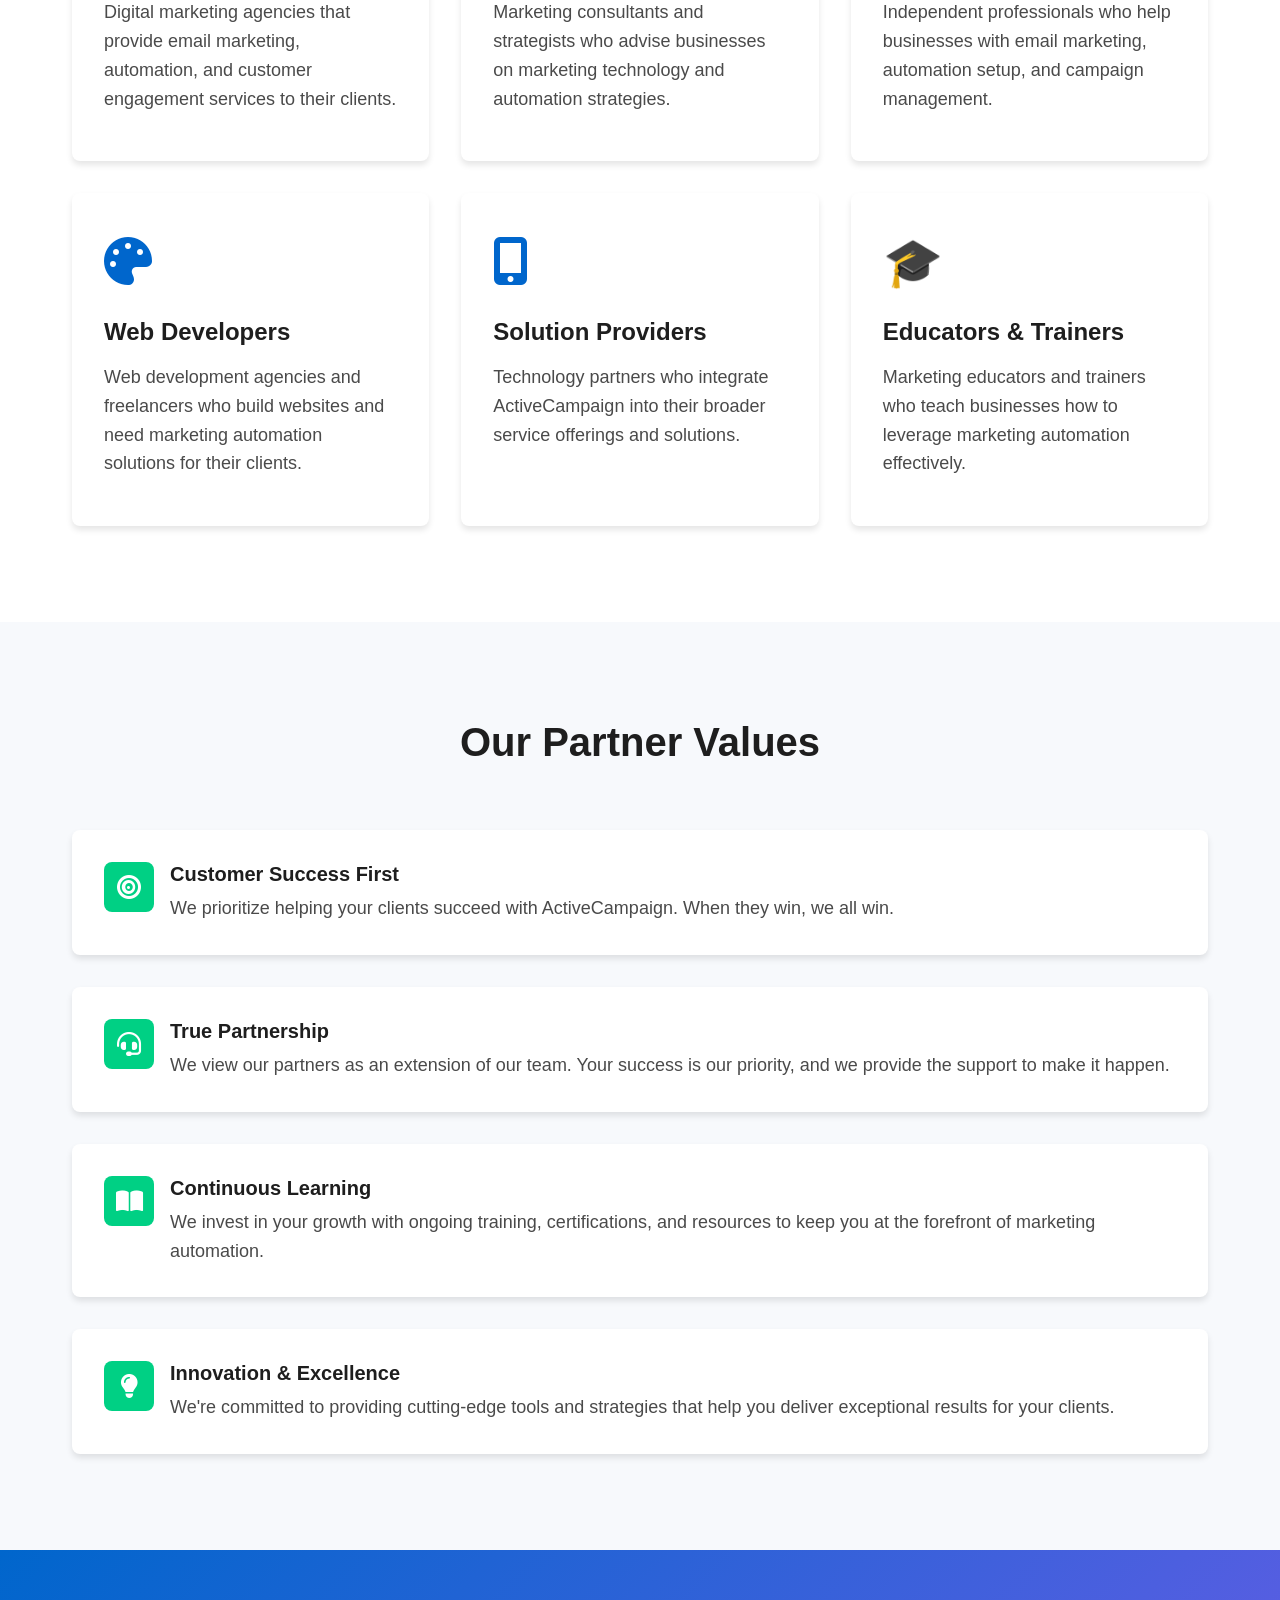
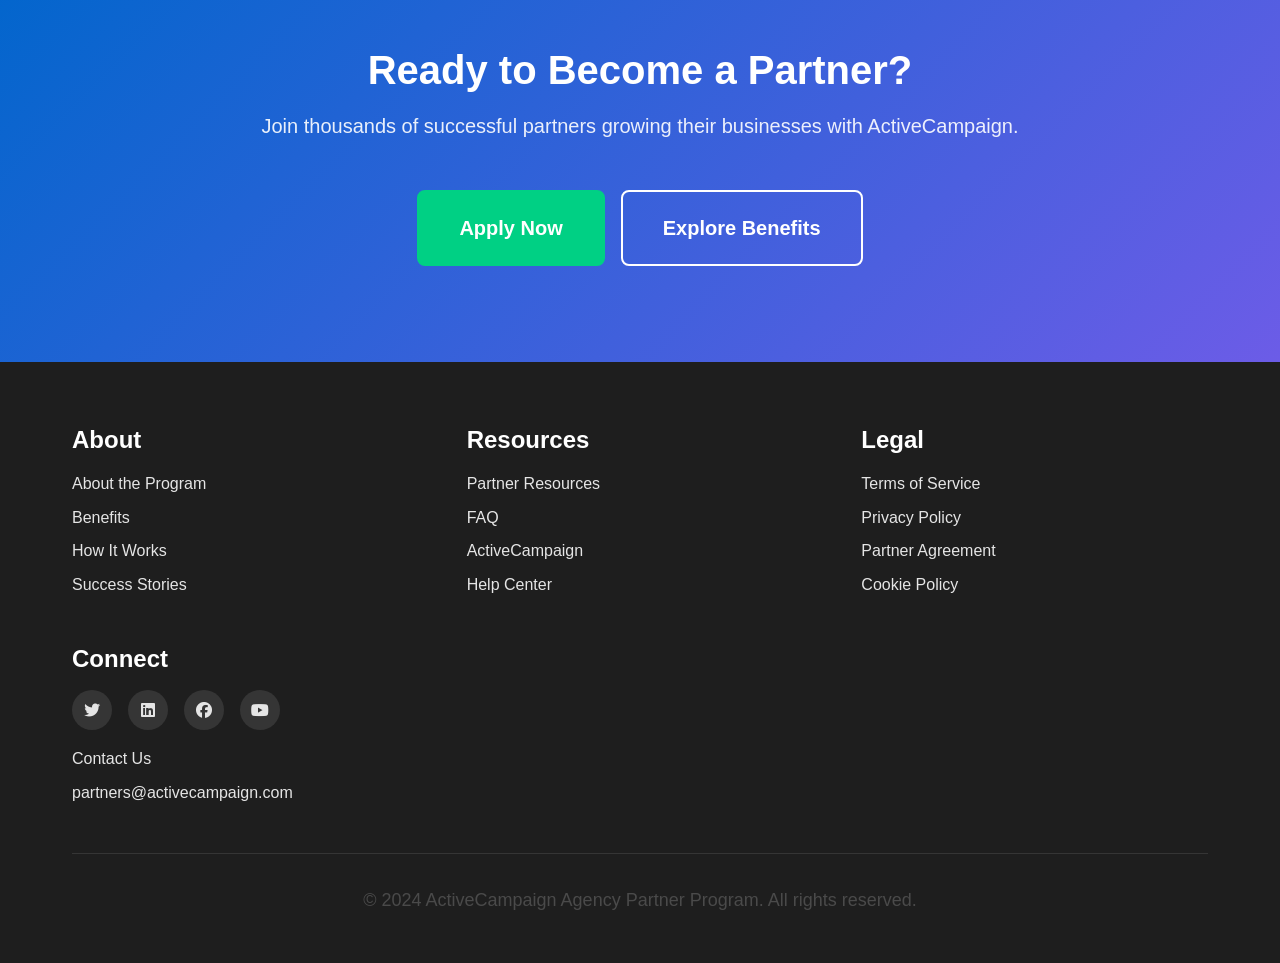
==== commit 69303af2: "Phase 1: Replace emojis with professional Font Awesome icons COMPLETE ICON SYSTEM UPGRADE  Added Fon" ====
--- a/about.html
+++ b/about.html
@@ -6,6 +6,9 @@
   <meta name="description" content="Learn about the ActiveCampaign Agency Partner Program and how we help agencies, consultants, and freelancers grow their businesses.">
   <title>About the Program - ActiveCampaign Agency Partner Program</title>
 
+  <!-- Font Awesome Icons -->
+  <link rel="stylesheet" href="https://cdnjs.cloudflare.com/ajax/libs/font-awesome/6.4.2/css/all.min.css" integrity="sha512-z3gLpd7yknf1YoNbCzqRKc4qyor8gaKU1qmn+CShxbuBusANI9QpRohGBreCFkKxLhei6S9CQXFEbbKuqLg0DA==" crossorigin="anonymous" referrerpolicy="no-referrer" />
+
   <link rel="stylesheet" href="css/main.css">
   <link rel="stylesheet" href="css/components.css">
   <link rel="stylesheet" href="css/responsive.css">
@@ -16,7 +19,7 @@
   <nav class="navbar">
     <div class="nav-container">
       <a href="index.html" class="nav-logo">
-        <span style="font-size: 1.75rem;">⚡</span>
+        <i class="fas fa-bolt" style="font-size: 1.75rem;" aria-hidden="true"></i>
         <span>AC Partner Program</span>
       </a>
 
@@ -32,7 +35,7 @@
       </ul>
 
       <button class="nav-toggle" aria-label="Toggle navigation">
-        <span style="font-size: 1.5rem;">☰</span>
+        <i class="fas fa-bars" style="font-size: 1.5rem;" aria-hidden="true"></i>
       </button>
     </div>
   </nav>
@@ -126,31 +129,31 @@
 
       <div class="grid grid-3">
         <div class="card">
-          <div class="card-icon">🏢</div>
+          <div class="card-icon"><i class="fas fa-building" aria-hidden="true"></i></div>
           <h3 class="card-title">Marketing Agencies</h3>
           <p class="card-text">Digital marketing agencies that provide email marketing, automation, and customer engagement services to their clients.</p>
         </div>
 
         <div class="card">
-          <div class="card-icon">💼</div>
+          <div class="card-icon"><i class="fas fa-briefcase" aria-hidden="true"></i></div>
           <h3 class="card-title">Consultants</h3>
           <p class="card-text">Marketing consultants and strategists who advise businesses on marketing technology and automation strategies.</p>
         </div>
 
         <div class="card">
-          <div class="card-icon">👨‍💻</div>
+          <div class="card-icon"><i class="fas fa-laptop-code" aria-hidden="true"></i></div>
           <h3 class="card-title">Freelancers</h3>
           <p class="card-text">Independent professionals who help businesses with email marketing, automation setup, and campaign management.</p>
         </div>
 
         <div class="card">
-          <div class="card-icon">🎨</div>
+          <div class="card-icon"><i class="fas fa-palette" aria-hidden="true"></i></div>
           <h3 class="card-title">Web Developers</h3>
           <p class="card-text">Web development agencies and freelancers who build websites and need marketing automation solutions for their clients.</p>
         </div>
 
         <div class="card">
-          <div class="card-icon">📱</div>
+          <div class="card-icon"><i class="fas fa-mobile-alt" aria-hidden="true"></i></div>
           <h3 class="card-title">Solution Providers</h3>
           <p class="card-text">Technology partners who integrate ActiveCampaign into their broader service offerings and solutions.</p>
         </div>
@@ -173,7 +176,7 @@
 
       <div class="benefits-list">
         <div class="benefit-item">
-          <div class="benefit-icon">🎯</div>
+          <div class="benefit-icon"><i class="fas fa-bullseye" aria-hidden="true"></i></div>
           <div class="benefit-content">
             <h3>Customer Success First</h3>
             <p>We prioritize helping your clients succeed with ActiveCampaign. When they win, we all win.</p>
@@ -181,7 +184,7 @@
         </div>
 
         <div class="benefit-item">
-          <div class="benefit-icon">🤝</div>
+          <div class="benefit-icon"><i class="fas fa-headset" aria-hidden="true"></i></div>
           <div class="benefit-content">
             <h3>True Partnership</h3>
             <p>We view our partners as an extension of our team. Your success is our priority, and we provide the support to make it happen.</p>
@@ -189,7 +192,7 @@
         </div>
 
         <div class="benefit-item">
-          <div class="benefit-icon">📚</div>
+          <div class="benefit-icon"><i class="fas fa-book-open" aria-hidden="true"></i></div>
           <div class="benefit-content">
             <h3>Continuous Learning</h3>
             <p>We invest in your growth with ongoing training, certifications, and resources to keep you at the forefront of marketing automation.</p>
@@ -197,7 +200,7 @@
         </div>
 
         <div class="benefit-item">
-          <div class="benefit-icon">💡</div>
+          <div class="benefit-icon"><i class="fas fa-lightbulb" aria-hidden="true"></i></div>
           <div class="benefit-content">
             <h3>Innovation & Excellence</h3>
             <p>We're committed to providing cutting-edge tools and strategies that help you deliver exceptional results for your clients.</p>
@@ -256,10 +259,10 @@
         <div class="footer-section">
           <h4>Connect</h4>
           <div class="social-links">
-            <a href="#" class="social-link" aria-label="Twitter">𝕏</a>
-            <a href="#" class="social-link" aria-label="LinkedIn">in</a>
-            <a href="#" class="social-link" aria-label="Facebook">f</a>
-            <a href="#" class="social-link" aria-label="YouTube">▶</a>
+            <a href="#" class="social-link" aria-label="Twitter"><i class="fab fa-twitter"></i></a>
+            <a href="#" class="social-link" aria-label="LinkedIn"><i class="fab fa-linkedin"></i></a>
+            <a href="#" class="social-link" aria-label="Facebook"><i class="fab fa-facebook"></i></a>
+            <a href="#" class="social-link" aria-label="YouTube"><i class="fab fa-youtube"></i></a>
           </div>
           <ul style="margin-top: 1rem;">
             <li><a href="apply.html">Contact Us</a></li>
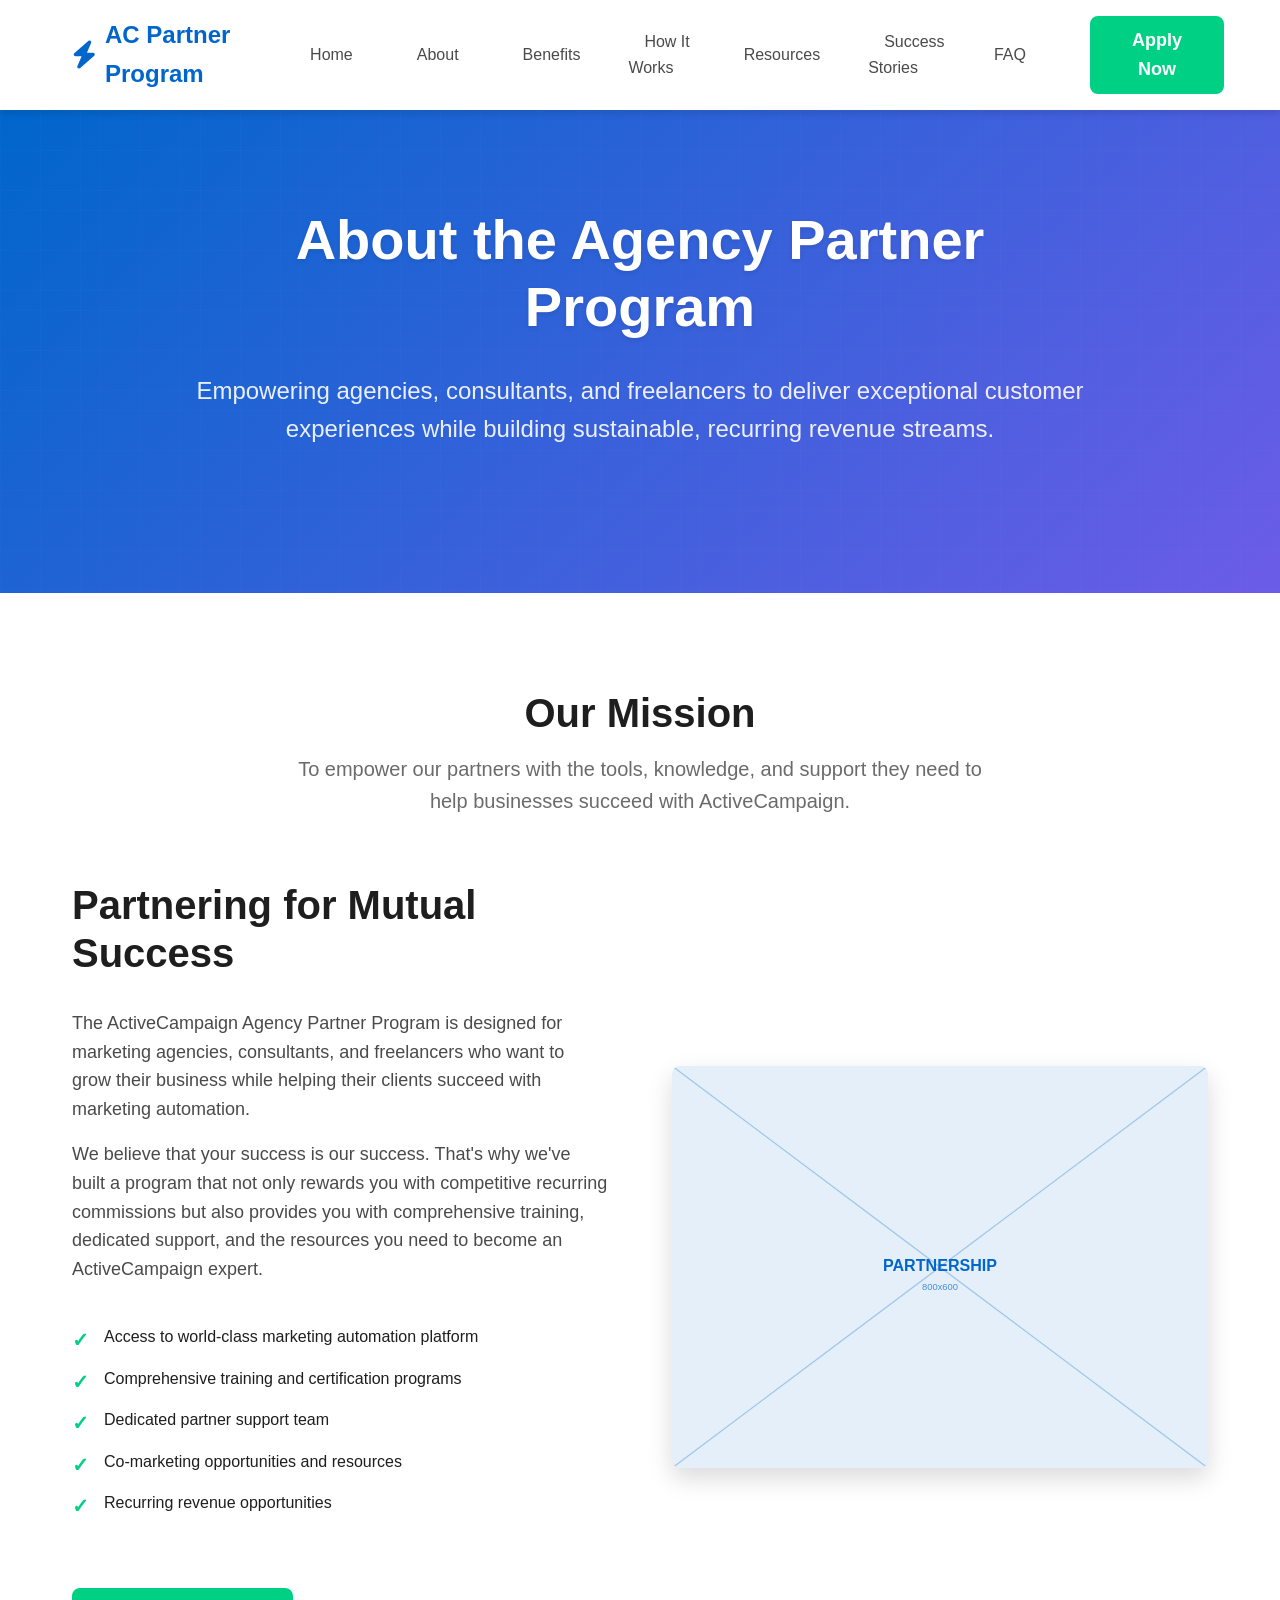
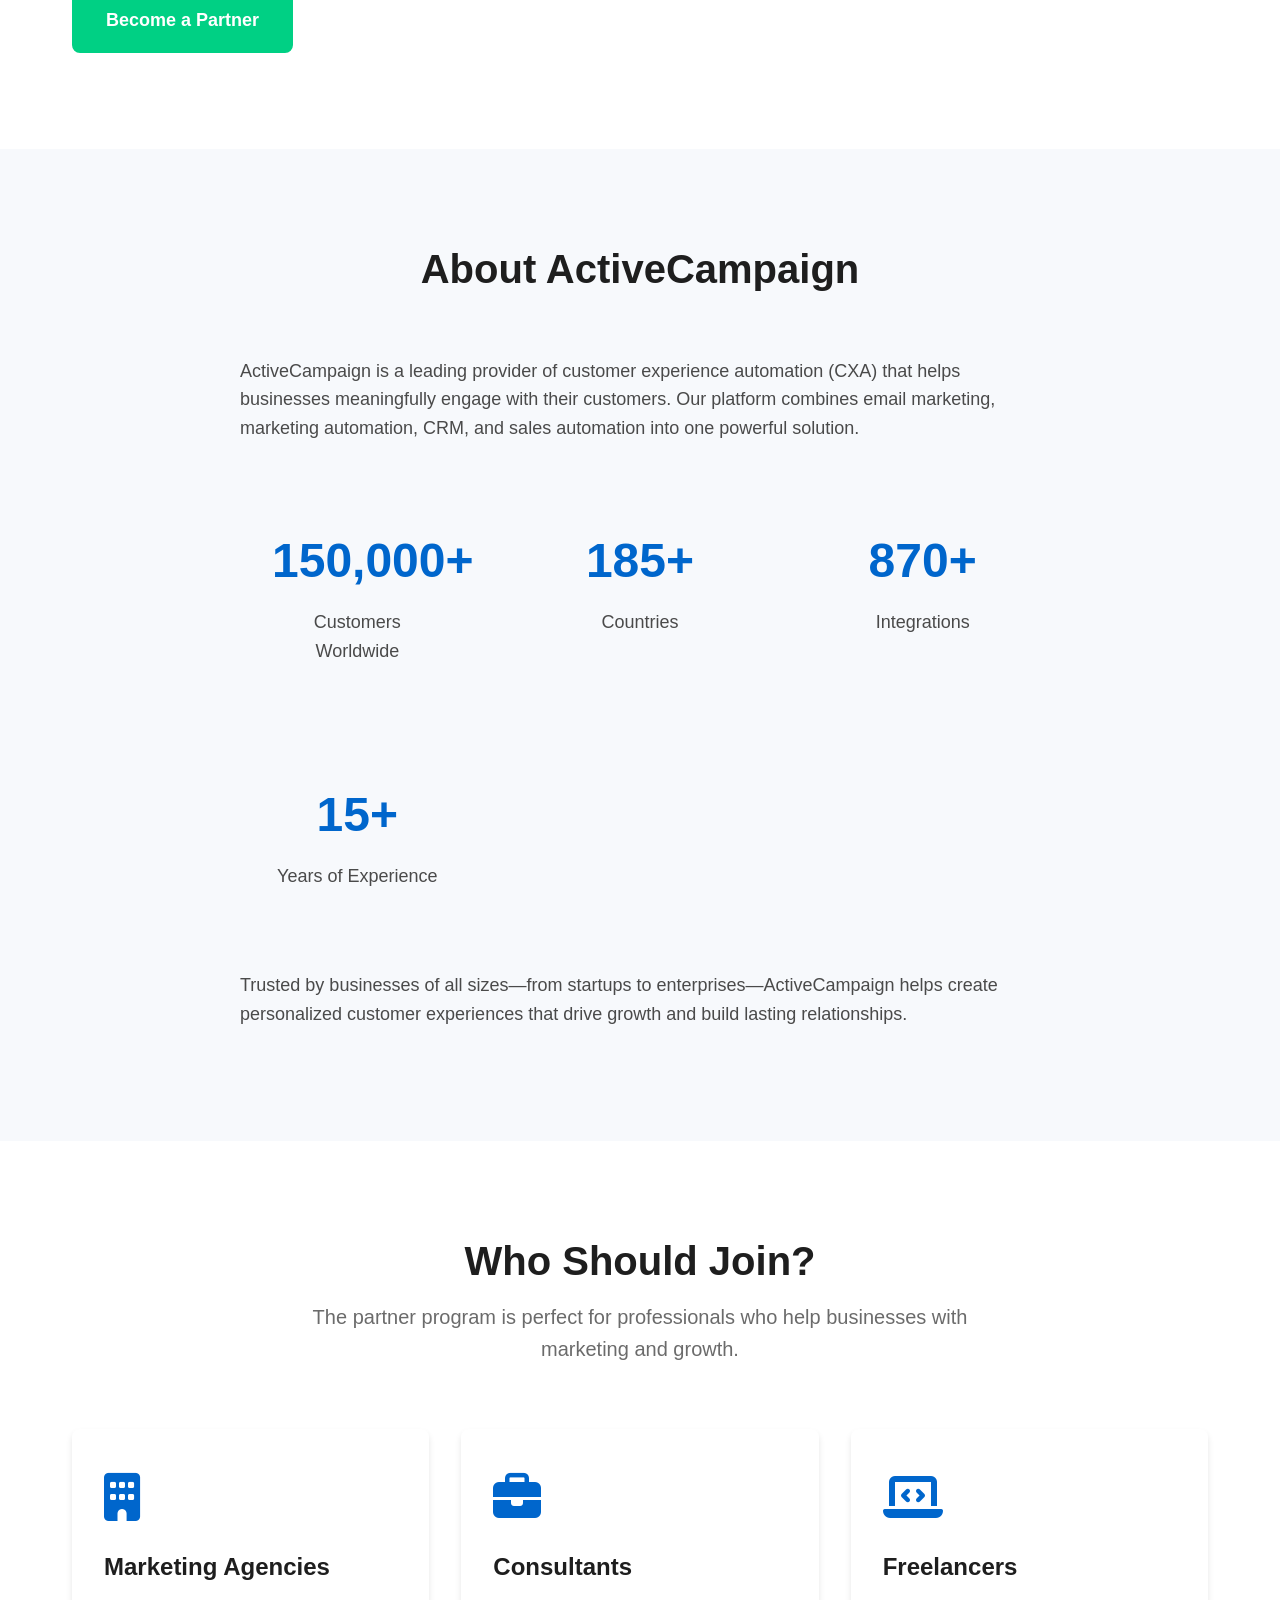
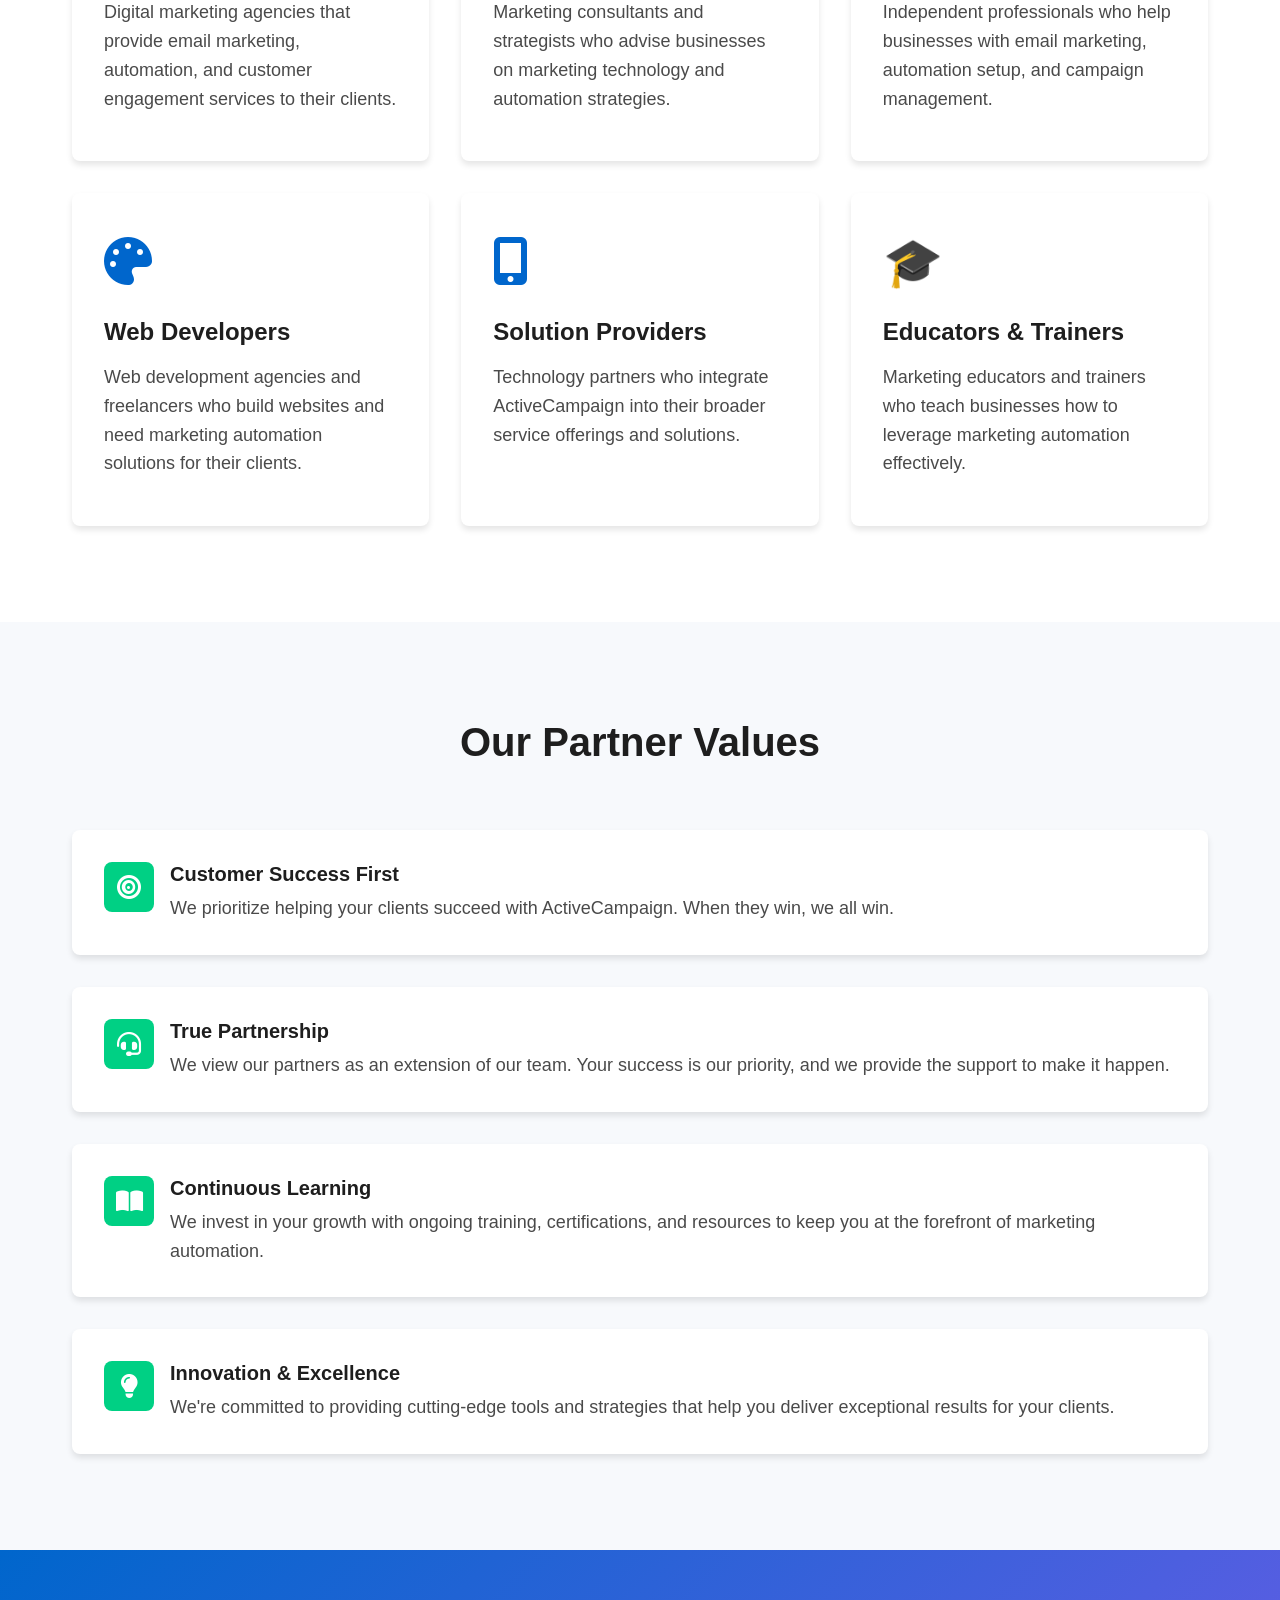
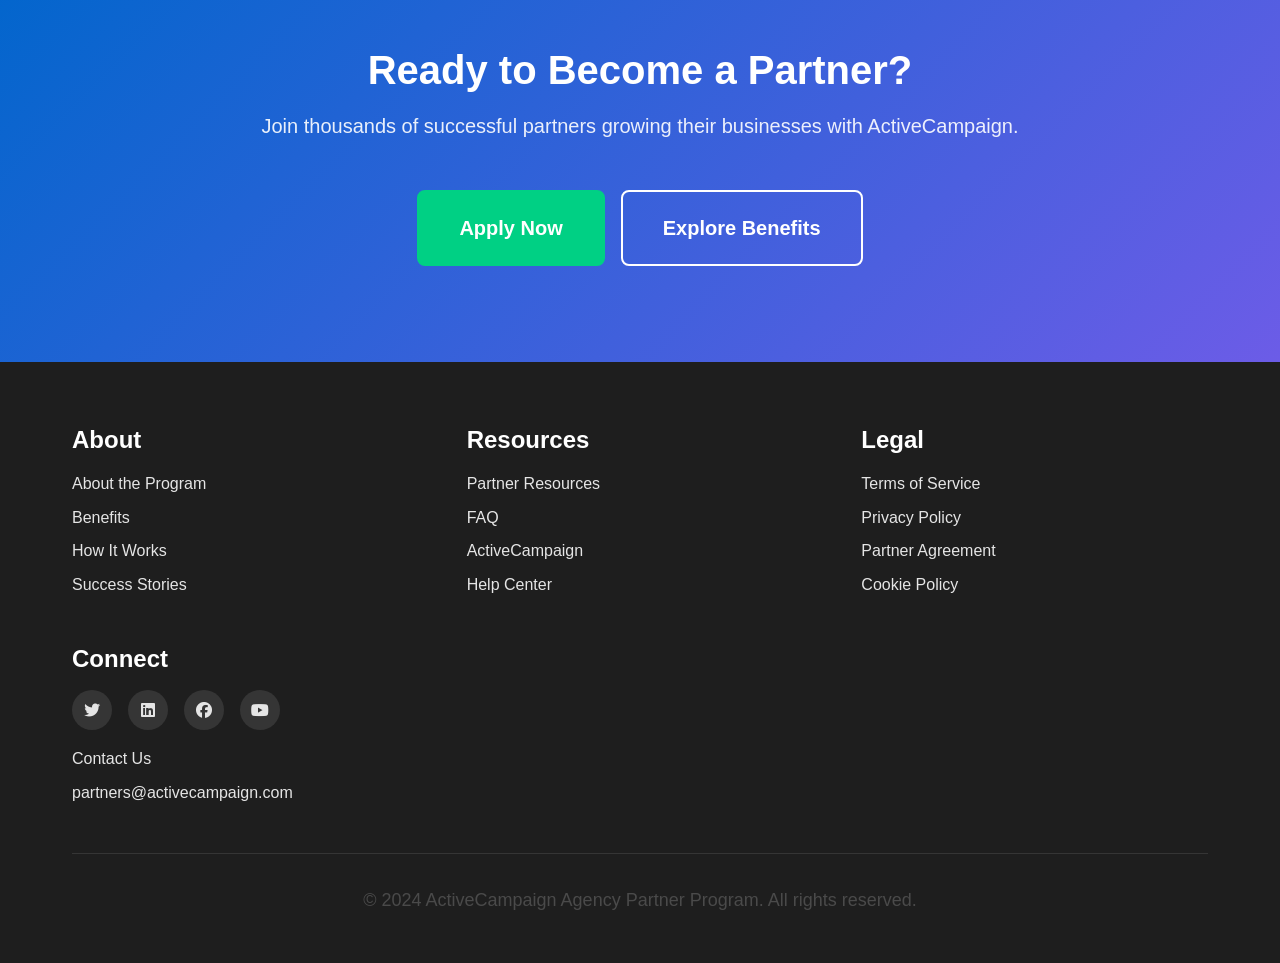
==== commit 3f6dd083: "Phase 2: Professional image system with SVG placeholders and favicon COMPLETE IMAGE INFRASTRUCTURE  " ====
--- a/about.html
+++ b/about.html
@@ -5,6 +5,7 @@
   <meta name="viewport" content="width=device-width, initial-scale=1.0">
   <meta name="description" content="Learn about the ActiveCampaign Agency Partner Program and how we help agencies, consultants, and freelancers grow their businesses.">
   <title>About the Program - ActiveCampaign Agency Partner Program</title>
+  <link rel="icon" type="image/svg+xml" href="assets/images/icons/favicon.svg">
 
   <!-- Font Awesome Icons -->
   <link rel="stylesheet" href="https://cdnjs.cloudflare.com/ajax/libs/font-awesome/6.4.2/css/all.min.css" integrity="sha512-z3gLpd7yknf1YoNbCzqRKc4qyor8gaKU1qmn+CShxbuBusANI9QpRohGBreCFkKxLhei6S9CQXFEbbKuqLg0DA==" crossorigin="anonymous" referrerpolicy="no-referrer" />
@@ -76,8 +77,8 @@
           <a href="apply.html" class="btn btn-primary mt-3">Become a Partner</a>
         </div>
 
-        <div class="content-image" style="background: linear-gradient(135deg, #0066CC, #6C5CE7); border-radius: 8px; min-height: 400px; display: flex; align-items: center; justify-content: center; color: white; font-size: 4rem;">
-          🤝
+        <div class="content-image">
+          <img src="assets/images/content/partnership-graphic.svg" alt="Partnership and collaboration between professionals" class="content-img" />
         </div>
       </div>
     </div>
--- a/css/components.css
+++ b/css/components.css
@@ -411,6 +411,16 @@
 .content-image {
   border-radius: var(--border-radius);
   box-shadow: var(--box-shadow-lg);
+  overflow: hidden;
+}
+
+.content-image img,
+.content-img {
+  width: 100%;
+  height: auto;
+  display: block;
+  object-fit: cover;
+  min-height: 400px;
 }
 
 .content-text h2 {
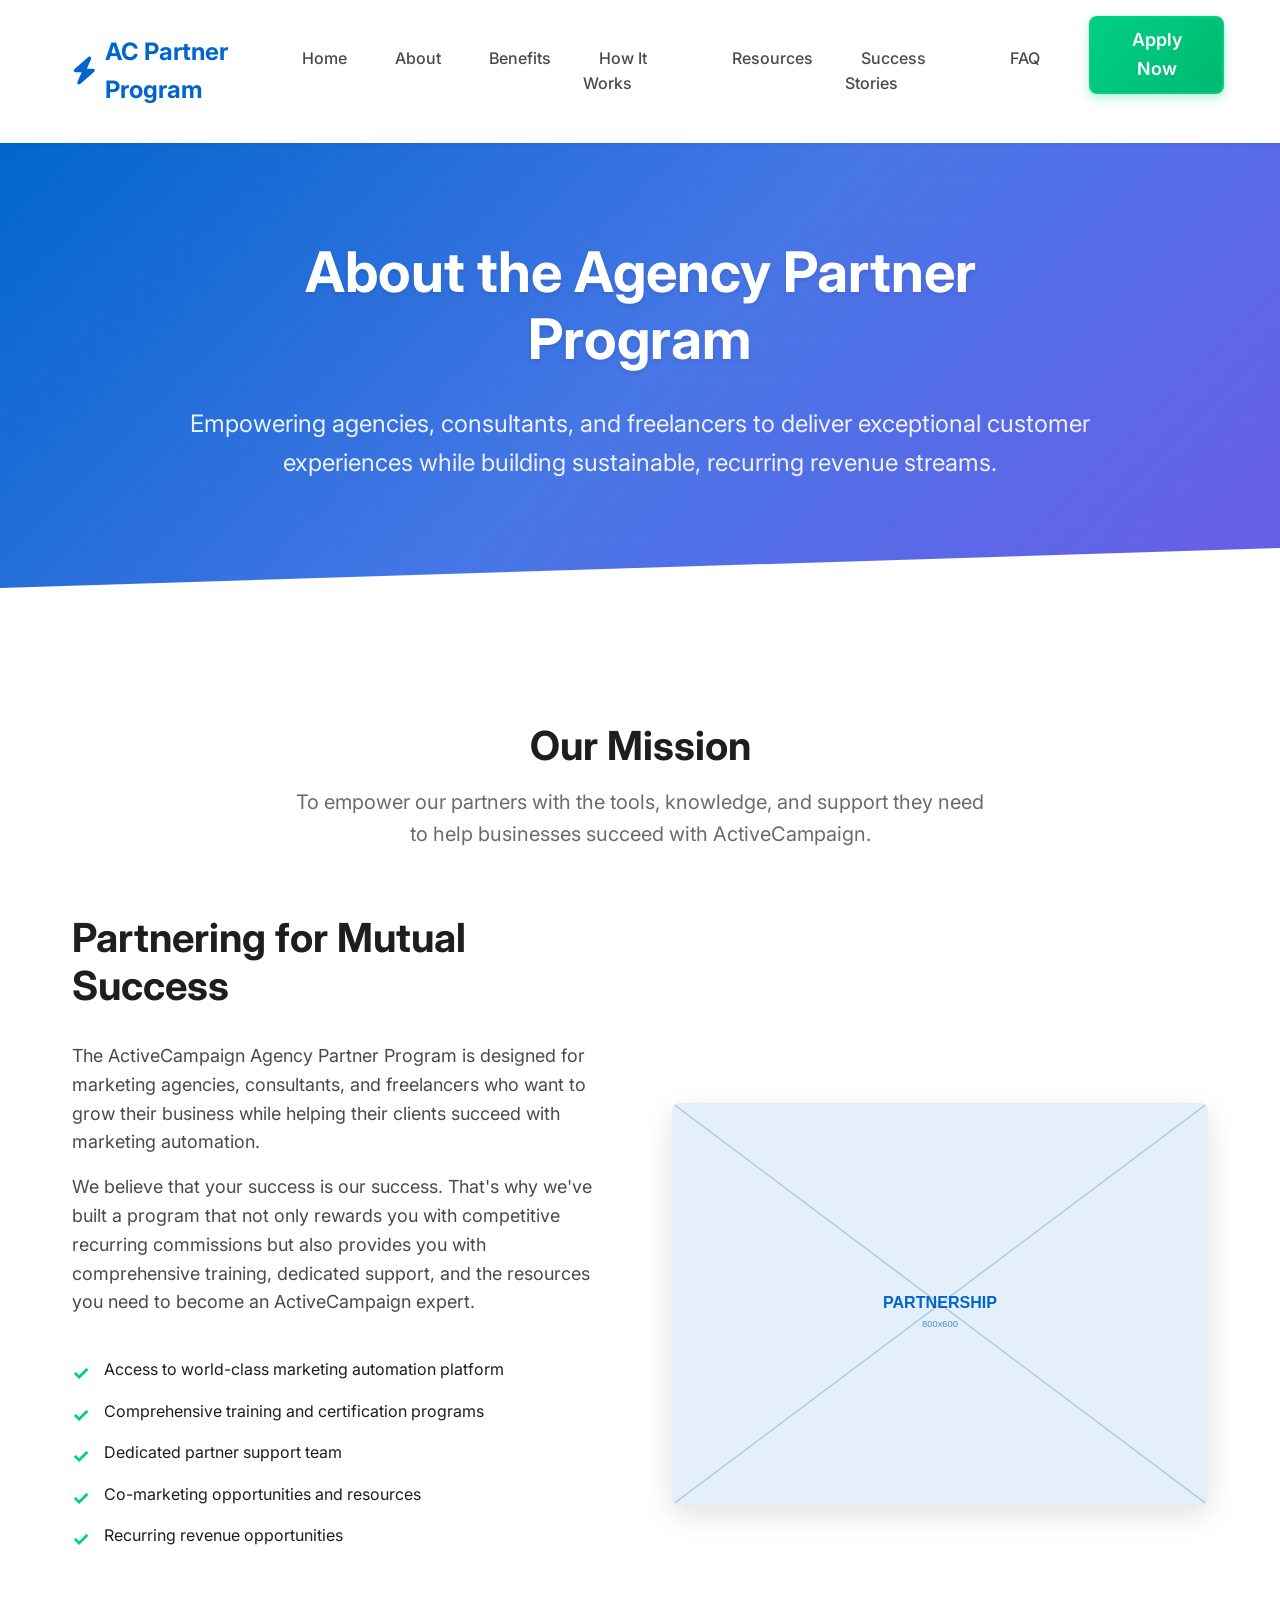
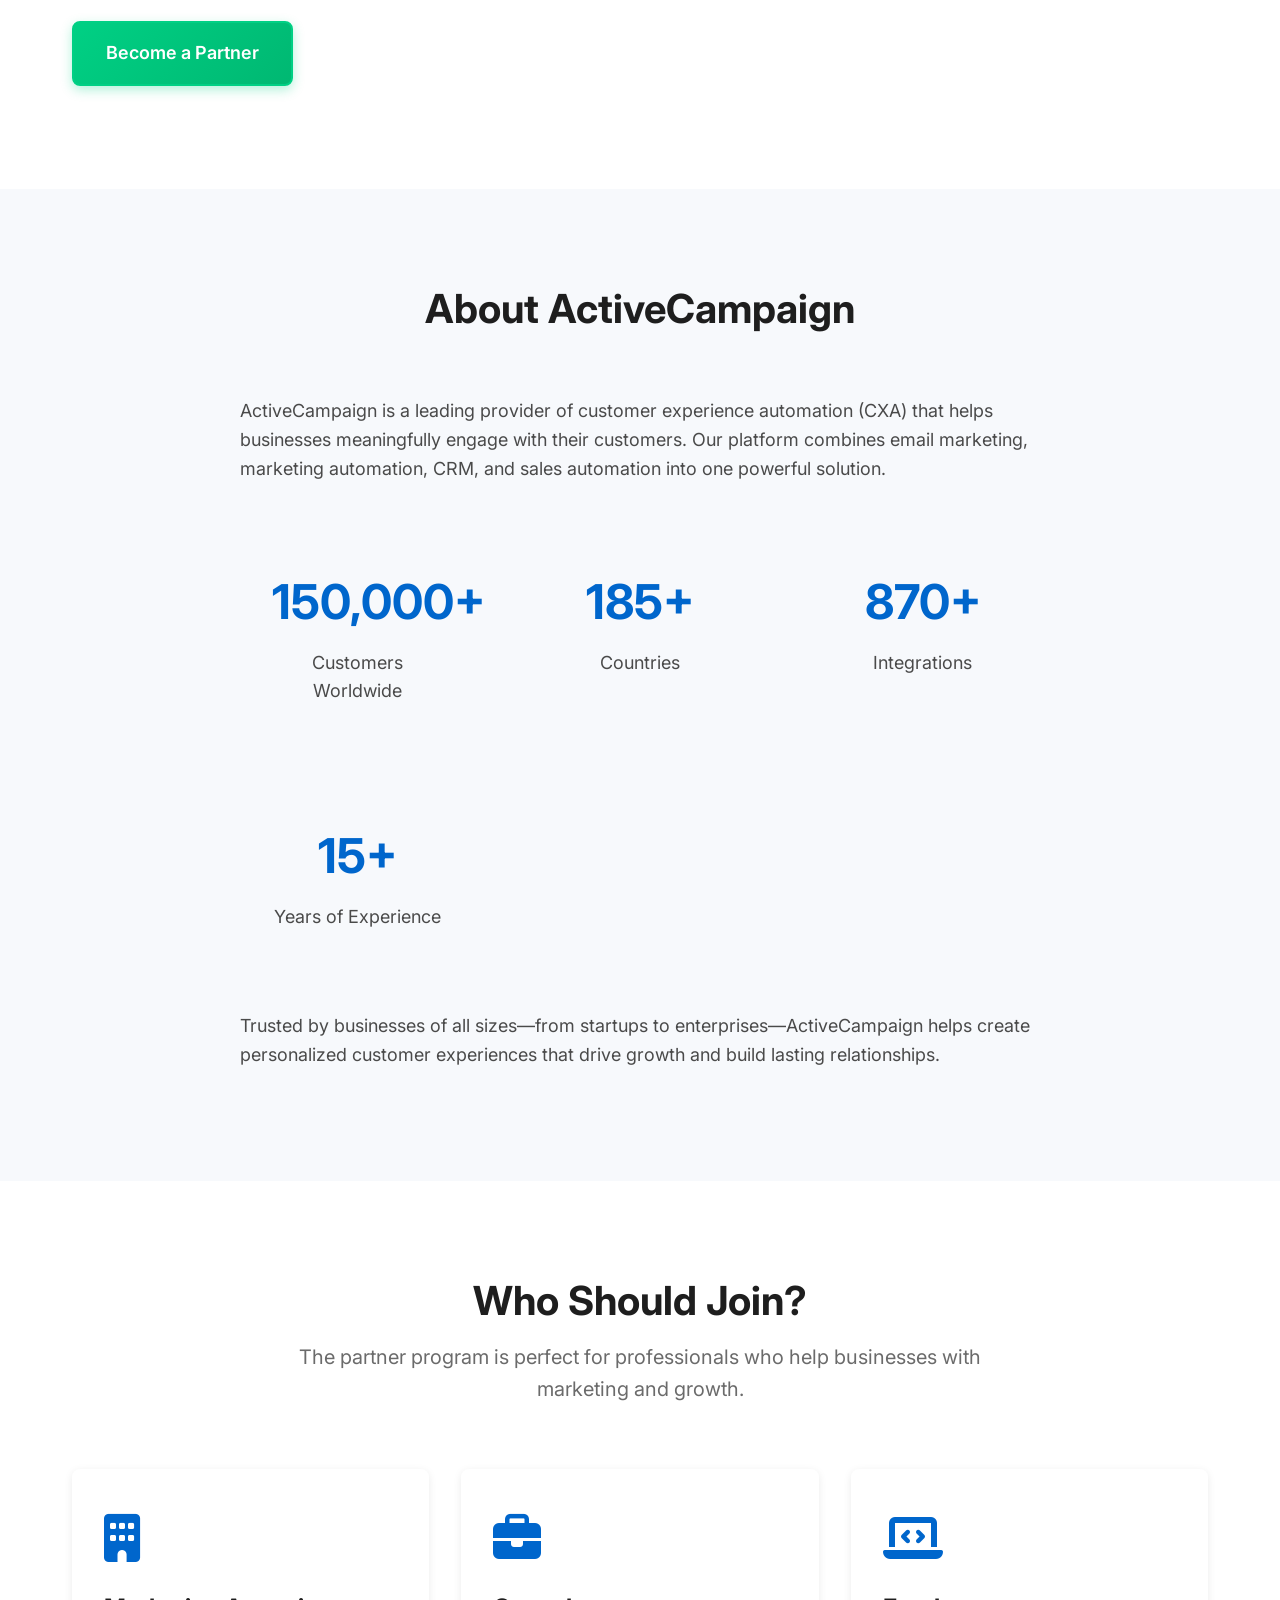
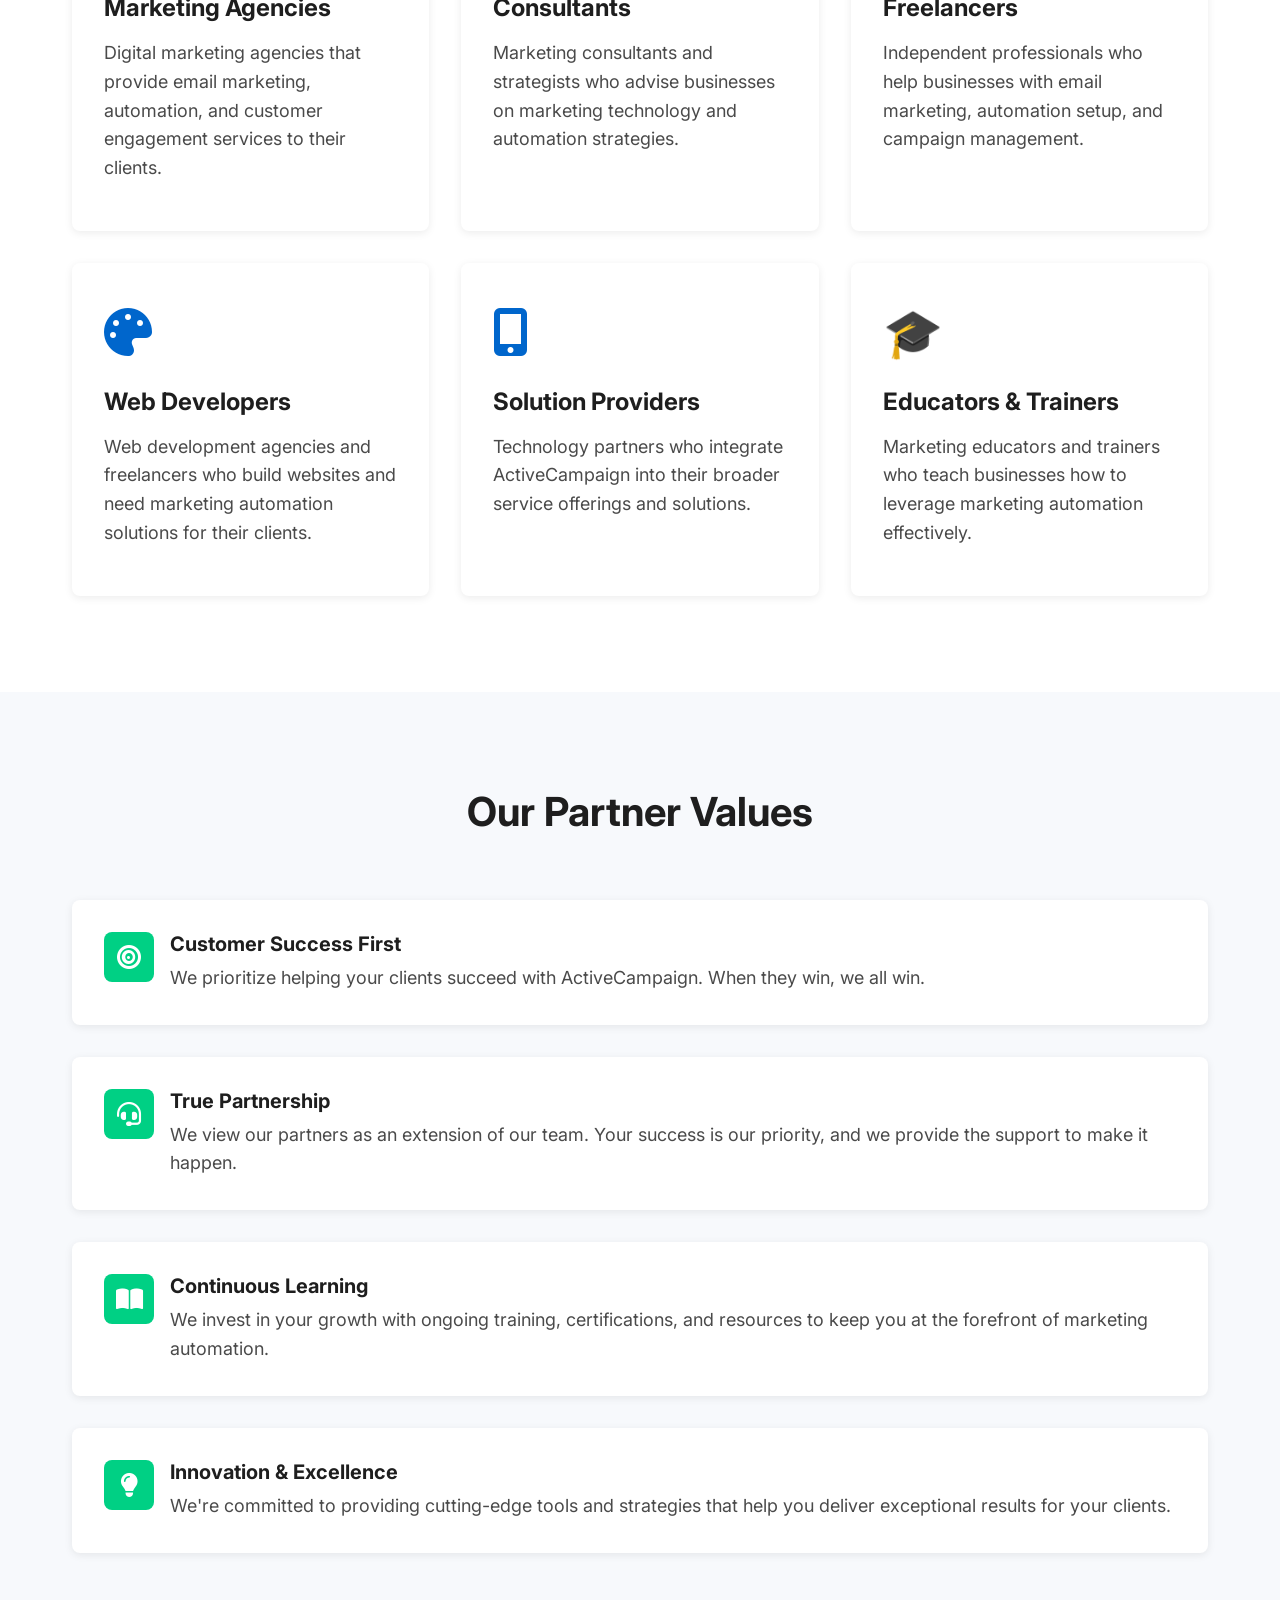
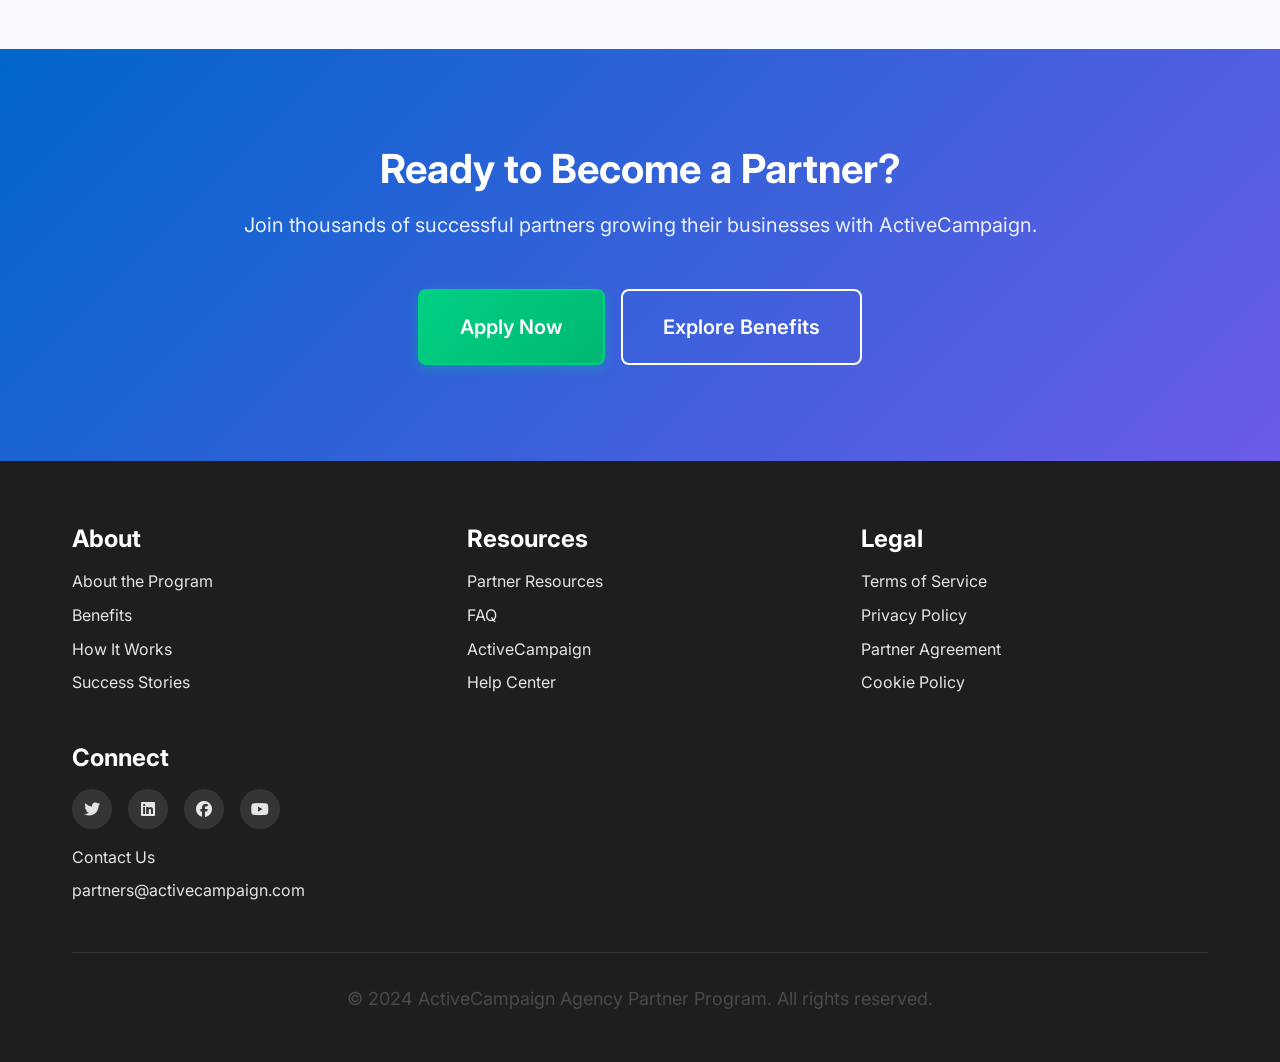
==== commit 1bf16e22: "Phase 6: Visual Design Enhancement Significantly enhanced visual design with modern aesthetics, smoo" ====
--- a/about.html
+++ b/about.html
@@ -3,9 +3,16 @@
 <head>
   <meta charset="UTF-8">
   <meta name="viewport" content="width=device-width, initial-scale=1.0">
+  
+  <!-- Google Fonts -->
+  <link rel="preconnect" href="https://fonts.googleapis.com">
+  <link rel="preconnect" href="https://fonts.gstatic.com" crossorigin>
+  <link href="https://fonts.googleapis.com/css2?family=Inter:wght@400;500;600;700;800&display=swap" rel="stylesheet">
   <meta name="description" content="Learn about the ActiveCampaign Agency Partner Program and how we help agencies, consultants, and freelancers grow their businesses.">
   <title>About the Program - ActiveCampaign Agency Partner Program</title>
   <link rel="icon" type="image/svg+xml" href="assets/images/icons/favicon.svg">
+  <link rel="apple-touch-icon" sizes="180x180" href="assets/images/icons/apple-touch-icon.svg">
+  <meta name="theme-color" content="#0066CC">
 
   <!-- Font Awesome Icons -->
   <link rel="stylesheet" href="https://cdnjs.cloudflare.com/ajax/libs/font-awesome/6.4.2/css/all.min.css" integrity="sha512-z3gLpd7yknf1YoNbCzqRKc4qyor8gaKU1qmn+CShxbuBusANI9QpRohGBreCFkKxLhei6S9CQXFEbbKuqLg0DA==" crossorigin="anonymous" referrerpolicy="no-referrer" />
@@ -250,10 +257,10 @@
         <div class="footer-section">
           <h4>Legal</h4>
           <ul>
-            <li><a href="#">Terms of Service</a></li>
-            <li><a href="#">Privacy Policy</a></li>
-            <li><a href="#">Partner Agreement</a></li>
-            <li><a href="#">Cookie Policy</a></li>
+            <li><a href="legal/terms.html">Terms of Service</a></li>
+            <li><a href="legal/privacy.html">Privacy Policy</a></li>
+            <li><a href="assets/downloads/partner-agreement-template.html" target="_blank">Partner Agreement</a></li>
+            <li><a href="legal/cookies.html">Cookie Policy</a></li>
           </ul>
         </div>
 
--- a/css/main.css
+++ b/css/main.css
@@ -22,8 +22,8 @@
   --white: #FFFFFF;
 
   /* Typography */
-  --font-primary: -apple-system, BlinkMacSystemFont, "Segoe UI", "Inter", "Helvetica Neue", Arial, sans-serif;
-  --font-heading: -apple-system, BlinkMacSystemFont, "Segoe UI", "Inter", "Helvetica Neue", Arial, sans-serif;
+  --font-primary: 'Inter', -apple-system, BlinkMacSystemFont, "Segoe UI", "Helvetica Neue", Arial, sans-serif;
+  --font-heading: 'Inter', -apple-system, BlinkMacSystemFont, "Segoe UI", "Helvetica Neue", Arial, sans-serif;
 
   /* Spacing */
   --spacing-xs: 0.5rem;
@@ -36,11 +36,16 @@
   /* Layout */
   --max-width: 1200px;
   --border-radius: 8px;
-  --box-shadow: 0 4px 6px rgba(0, 0, 0, 0.1);
-  --box-shadow-lg: 0 10px 25px rgba(0, 0, 0, 0.15);
+  --border-radius-lg: 12px;
+  --box-shadow: 0 2px 8px rgba(0, 0, 0, 0.08);
+  --box-shadow-md: 0 4px 12px rgba(0, 0, 0, 0.1);
+  --box-shadow-lg: 0 10px 30px rgba(0, 0, 0, 0.12);
+  --box-shadow-xl: 0 20px 40px rgba(0, 0, 0, 0.15);
 
   /* Transitions */
-  --transition: all 0.3s ease;
+  --transition: all 0.3s cubic-bezier(0.4, 0, 0.2, 1);
+  --transition-fast: all 0.15s cubic-bezier(0.4, 0, 0.2, 1);
+  --transition-slow: all 0.5s cubic-bezier(0.4, 0, 0.2, 1);
 }
 
 /* Reset & Base Styles */
@@ -61,6 +66,72 @@
   color: var(--dark);
   background-color: var(--white);
   overflow-x: hidden;
+  -webkit-font-smoothing: antialiased;
+  -moz-osx-font-smoothing: grayscale;
+}
+
+/* Keyframe Animations */
+@keyframes fadeIn {
+  from {
+    opacity: 0;
+    transform: translateY(20px);
+  }
+  to {
+    opacity: 1;
+    transform: translateY(0);
+  }
+}
+
+@keyframes fadeInUp {
+  from {
+    opacity: 0;
+    transform: translateY(30px);
+  }
+  to {
+    opacity: 1;
+    transform: translateY(0);
+  }
+}
+
+@keyframes slideInRight {
+  from {
+    opacity: 0;
+    transform: translateX(-30px);
+  }
+  to {
+    opacity: 1;
+    transform: translateX(0);
+  }
+}
+
+@keyframes pulse {
+  0%, 100% {
+    transform: scale(1);
+  }
+  50% {
+    transform: scale(1.05);
+  }
+}
+
+@keyframes shimmer {
+  0% {
+    background-position: -1000px 0;
+  }
+  100% {
+    background-position: 1000px 0;
+  }
+}
+
+.animate-fade-in {
+  animation: fadeIn 0.6s ease-out;
+}
+
+.animate-fade-in-up {
+  animation: fadeInUp 0.8s ease-out;
+}
+
+.animate-slide-in {
+  animation: slideInRight 0.6s ease-out;
 }
 
 /* Typography */
@@ -161,12 +232,19 @@
 
 /* Navigation */
 .navbar {
-  background-color: var(--white);
-  box-shadow: var(--box-shadow);
+  background-color: rgba(255, 255, 255, 0.95);
+  backdrop-filter: blur(10px);
+  -webkit-backdrop-filter: blur(10px);
+  box-shadow: 0 1px 3px rgba(0, 0, 0, 0.08);
   position: sticky;
   top: 0;
   z-index: 1000;
   padding: var(--spacing-sm) 0;
+  transition: var(--transition);
+}
+
+.navbar:hover {
+  box-shadow: 0 2px 8px rgba(0, 0, 0, 0.12);
 }
 
 .nav-container {
@@ -199,11 +277,29 @@
   padding: 0.5rem 1rem;
   border-radius: var(--border-radius);
   transition: var(--transition);
+  position: relative;
+}
+
+.nav-link::after {
+  content: '';
+  position: absolute;
+  bottom: 0;
+  left: 50%;
+  width: 0;
+  height: 2px;
+  background: linear-gradient(90deg, var(--primary-color), var(--secondary-color));
+  transform: translateX(-50%);
+  transition: var(--transition);
 }
 
 .nav-link:hover {
   background-color: var(--light);
   color: var(--primary-color);
+  transform: translateY(-1px);
+}
+
+.nav-link:hover::after {
+  width: 80%;
 }
 
 .nav-link.active {
@@ -221,11 +317,22 @@
 
 /* Hero Section */
 .hero {
-  background: linear-gradient(135deg, var(--primary-color) 0%, var(--secondary-color) 100%);
+  background: linear-gradient(135deg, #0066CC 0%, #4776E6 50%, #6C5CE7 100%);
   color: var(--white);
   padding: var(--spacing-xxl) 0;
   position: relative;
   overflow: hidden;
+}
+
+.hero::after {
+  content: '';
+  position: absolute;
+  bottom: -2px;
+  left: 0;
+  right: 0;
+  height: 80px;
+  background: var(--white);
+  clip-path: polygon(0 50%, 100% 0, 100% 100%, 0% 100%);
 }
 
 .hero::before {
@@ -275,16 +382,34 @@
 }
 
 .btn-primary {
-  background-color: var(--accent-color);
+  background: linear-gradient(135deg, var(--accent-color) 0%, #00B872 100%);
   color: var(--white);
   border-color: var(--accent-color);
+  box-shadow: 0 4px 12px rgba(0, 208, 132, 0.3);
+  position: relative;
+  overflow: hidden;
+}
+
+.btn-primary::before {
+  content: '';
+  position: absolute;
+  top: 0;
+  left: -100%;
+  width: 100%;
+  height: 100%;
+  background: linear-gradient(90deg, transparent, rgba(255, 255, 255, 0.2), transparent);
+  transition: left 0.5s ease;
+}
+
+.btn-primary:hover::before {
+  left: 100%;
 }
 
 .btn-primary:hover {
-  background-color: var(--accent-dark);
+  background: linear-gradient(135deg, #00B872 0%, var(--accent-color) 100%);
   border-color: var(--accent-dark);
-  transform: translateY(-2px);
-  box-shadow: var(--box-shadow-lg);
+  transform: translateY(-3px);
+  box-shadow: 0 8px 20px rgba(0, 208, 132, 0.4);
 }
 
 .btn-secondary {
@@ -296,17 +421,40 @@
 .btn-secondary:hover {
   background-color: var(--white);
   color: var(--primary-color);
+  transform: translateY(-2px);
+  box-shadow: 0 4px 12px rgba(255, 255, 255, 0.3);
 }
 
 .btn-outline {
   background-color: transparent;
   color: var(--primary-color);
   border-color: var(--primary-color);
+  position: relative;
+  overflow: hidden;
+  z-index: 1;
+}
+
+.btn-outline::before {
+  content: '';
+  position: absolute;
+  top: 0;
+  left: 0;
+  width: 0;
+  height: 100%;
+  background: var(--primary-color);
+  transition: width 0.3s ease;
+  z-index: -1;
+}
+
+.btn-outline:hover::before {
+  width: 100%;
 }
 
 .btn-outline:hover {
-  background-color: var(--primary-color);
-  color: var(--white);
+  color: var(--white);
+  border-color: var(--primary-color);
+  transform: translateY(-2px);
+  box-shadow: var(--box-shadow-md);
 }
 
 .btn-large {
@@ -378,11 +526,33 @@
   border-radius: 50%;
   color: var(--white);
   transition: var(--transition);
+  position: relative;
+  overflow: hidden;
+}
+
+.social-link::before {
+  content: '';
+  position: absolute;
+  top: 50%;
+  left: 50%;
+  width: 0;
+  height: 0;
+  border-radius: 50%;
+  background: var(--primary-color);
+  transition: width 0.3s ease, height 0.3s ease;
+  transform: translate(-50%, -50%);
+  z-index: -1;
+}
+
+.social-link:hover::before {
+  width: 100%;
+  height: 100%;
 }
 
 .social-link:hover {
   background-color: var(--primary-color);
-  transform: translateY(-2px);
+  transform: translateY(-4px) scale(1.1);
+  box-shadow: 0 4px 12px rgba(0, 102, 204, 0.4);
 }
 
 /* Utility Classes */
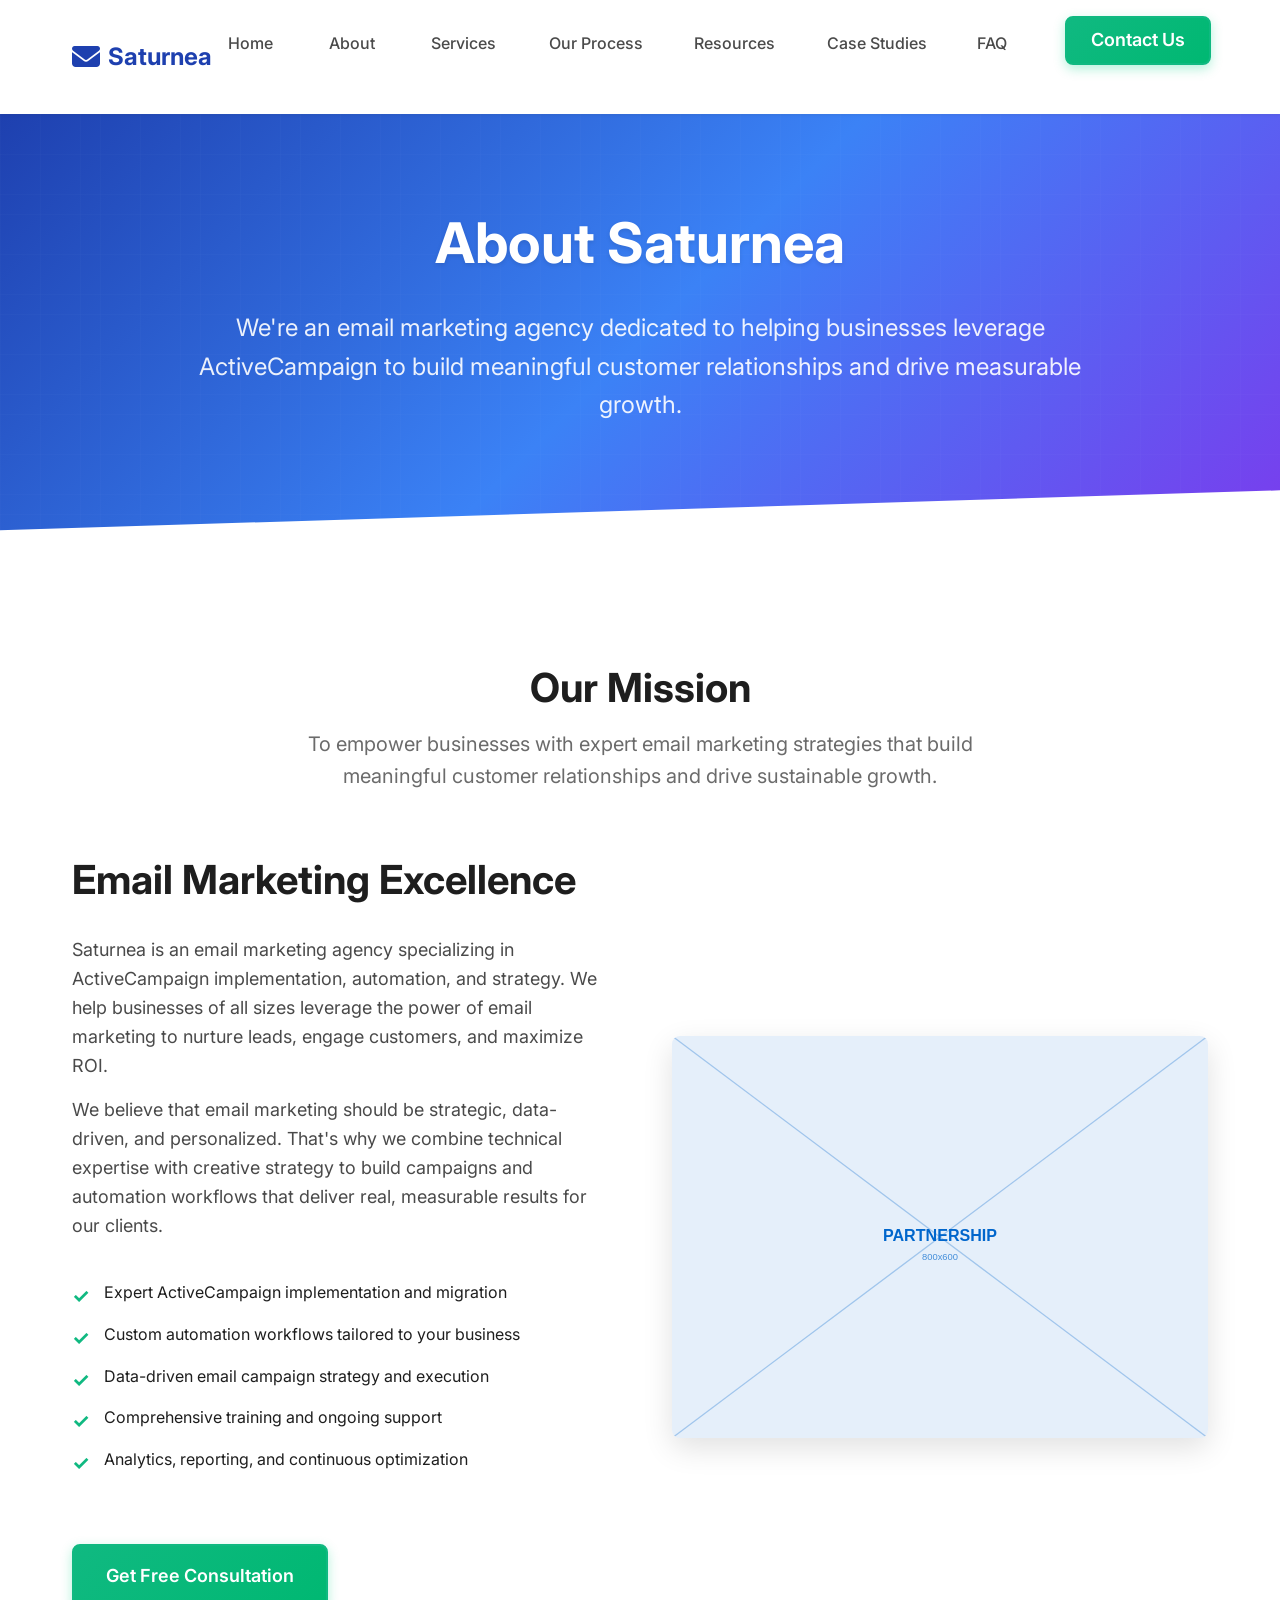
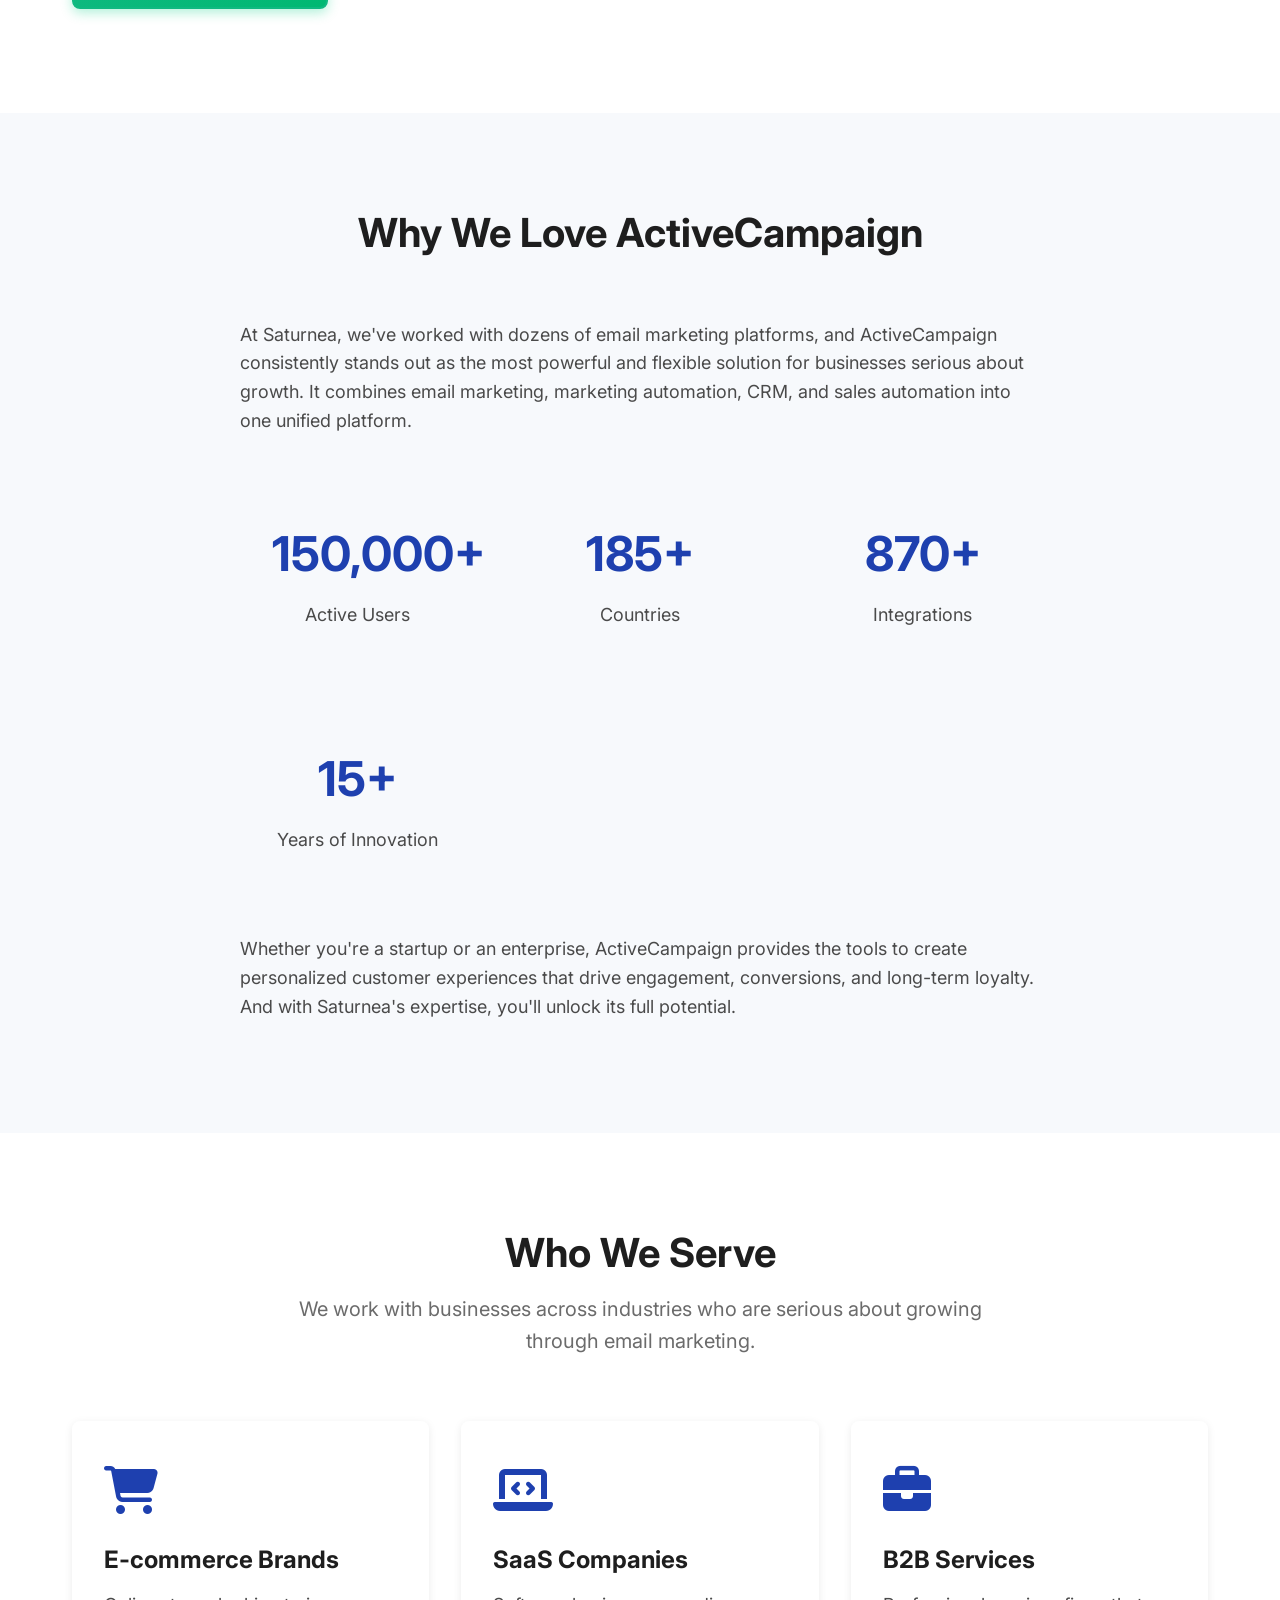
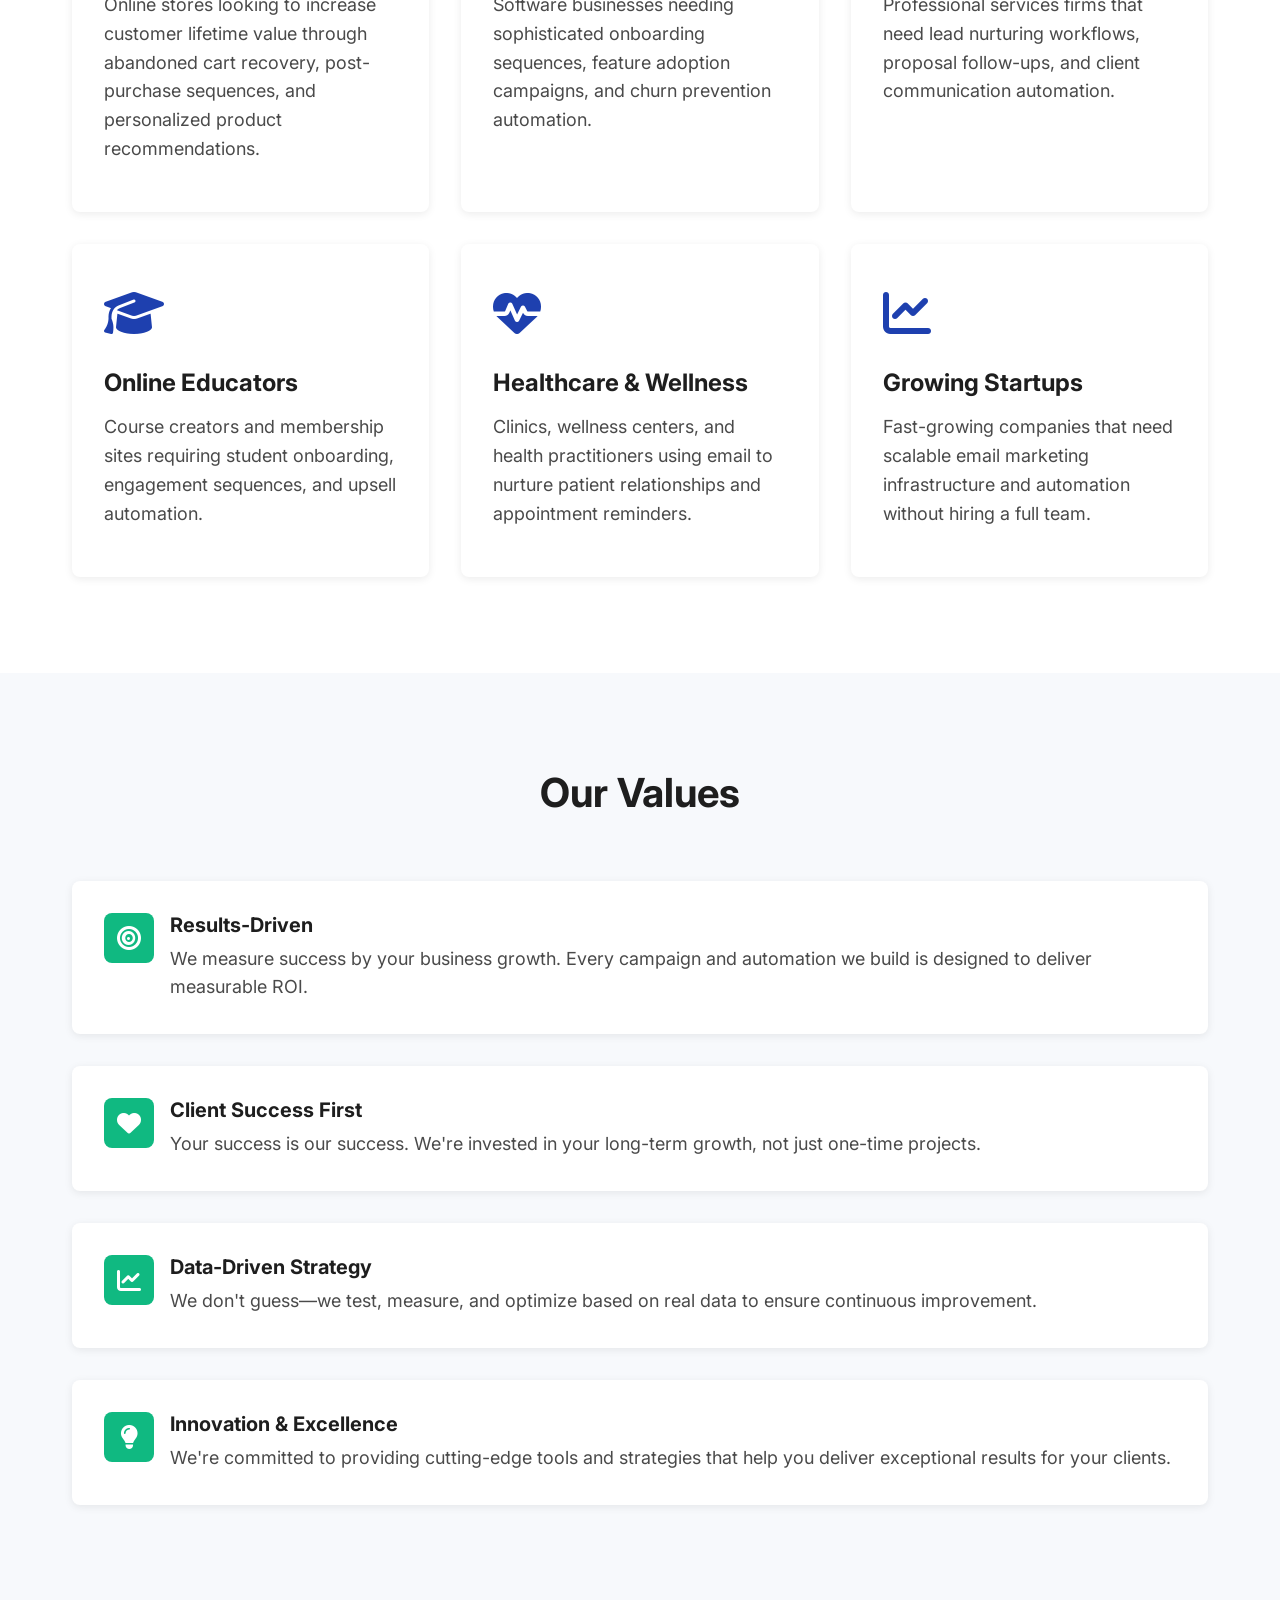
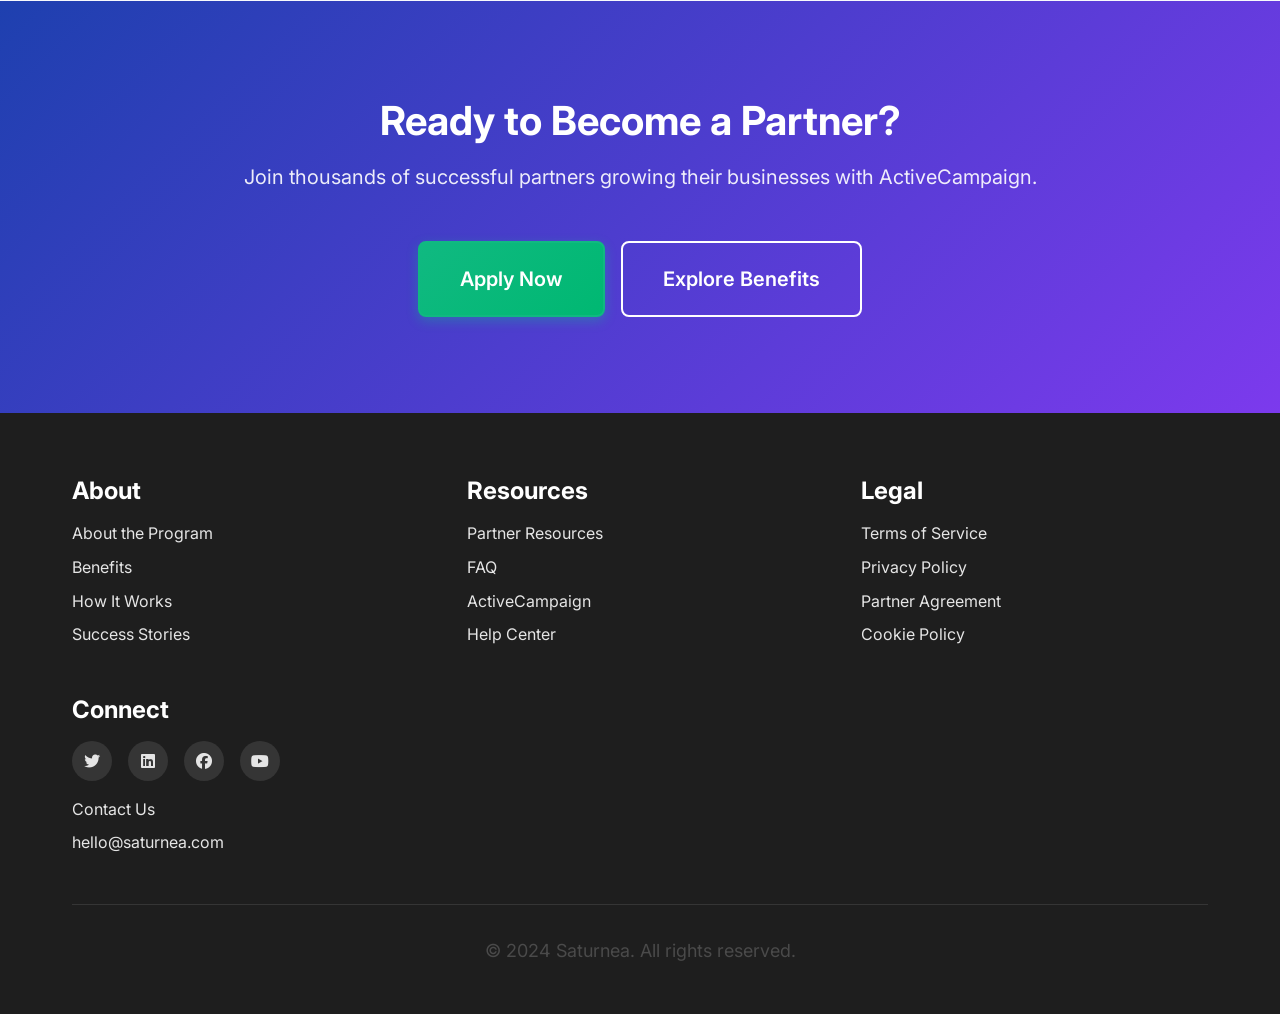
==== commit 3e478da9: "Saturnea Rebranding - Phase 1: Brand Colors, Navigation, and Core Pages Major Changes: - Updated bra" ====
--- a/about.html
+++ b/about.html
@@ -8,11 +8,11 @@
   <link rel="preconnect" href="https://fonts.googleapis.com">
   <link rel="preconnect" href="https://fonts.gstatic.com" crossorigin>
   <link href="https://fonts.googleapis.com/css2?family=Inter:wght@400;500;600;700;800&display=swap" rel="stylesheet">
-  <meta name="description" content="Learn about the ActiveCampaign Agency Partner Program and how we help agencies, consultants, and freelancers grow their businesses.">
-  <title>About the Program - ActiveCampaign Agency Partner Program</title>
+  <meta name="description" content="Saturnea is an email marketing agency specializing in ActiveCampaign implementation and automation to help businesses grow through expert strategy and support.">
+  <title>About Saturnea - Email Marketing Agency | ActiveCampaign Experts</title>
   <link rel="icon" type="image/svg+xml" href="assets/images/icons/favicon.svg">
   <link rel="apple-touch-icon" sizes="180x180" href="assets/images/icons/apple-touch-icon.svg">
-  <meta name="theme-color" content="#0066CC">
+  <meta name="theme-color" content="#1E40AF">
 
   <!-- Font Awesome Icons -->
   <link rel="stylesheet" href="https://cdnjs.cloudflare.com/ajax/libs/font-awesome/6.4.2/css/all.min.css" integrity="sha512-z3gLpd7yknf1YoNbCzqRKc4qyor8gaKU1qmn+CShxbuBusANI9QpRohGBreCFkKxLhei6S9CQXFEbbKuqLg0DA==" crossorigin="anonymous" referrerpolicy="no-referrer" />
@@ -27,19 +27,19 @@
   <nav class="navbar">
     <div class="nav-container">
       <a href="index.html" class="nav-logo">
-        <i class="fas fa-bolt" style="font-size: 1.75rem;" aria-hidden="true"></i>
-        <span>AC Partner Program</span>
+        <i class="fas fa-envelope" style="font-size: 1.75rem;" aria-hidden="true"></i>
+        <span>Saturnea</span>
       </a>
 
       <ul class="nav-menu">
         <li><a href="index.html" class="nav-link">Home</a></li>
         <li><a href="about.html" class="nav-link">About</a></li>
-        <li><a href="benefits.html" class="nav-link">Benefits</a></li>
-        <li><a href="how-it-works.html" class="nav-link">How It Works</a></li>
+        <li><a href="benefits.html" class="nav-link">Services</a></li>
+        <li><a href="how-it-works.html" class="nav-link">Our Process</a></li>
         <li><a href="resources.html" class="nav-link">Resources</a></li>
-        <li><a href="success-stories.html" class="nav-link">Success Stories</a></li>
+        <li><a href="success-stories.html" class="nav-link">Case Studies</a></li>
         <li><a href="faq.html" class="nav-link">FAQ</a></li>
-        <li><a href="apply.html" class="nav-link"><span class="btn btn-primary" style="padding: 0.5rem 1.5rem;">Apply Now</span></a></li>
+        <li><a href="apply.html" class="nav-link"><span class="btn btn-primary" style="padding: 0.5rem 1.5rem;">Contact Us</span></a></li>
       </ul>
 
       <button class="nav-toggle" aria-label="Toggle navigation">
@@ -52,8 +52,8 @@
   <section class="hero">
     <div class="container">
       <div class="hero-content">
-        <h1>About the Agency Partner Program</h1>
-        <p>Empowering agencies, consultants, and freelancers to deliver exceptional customer experiences while building sustainable, recurring revenue streams.</p>
+        <h1>About Saturnea</h1>
+        <p>We're an email marketing agency dedicated to helping businesses leverage ActiveCampaign to build meaningful customer relationships and drive measurable growth.</p>
       </div>
     </div>
   </section>
@@ -63,25 +63,25 @@
     <div class="container">
       <div class="section-header">
         <h2 class="section-title">Our Mission</h2>
-        <p class="section-subtitle">To empower our partners with the tools, knowledge, and support they need to help businesses succeed with ActiveCampaign.</p>
+        <p class="section-subtitle">To empower businesses with expert email marketing strategies that build meaningful customer relationships and drive sustainable growth.</p>
       </div>
 
       <div class="content-section">
         <div class="content-text">
-          <h2>Partnering for Mutual Success</h2>
-          <p>The ActiveCampaign Agency Partner Program is designed for marketing agencies, consultants, and freelancers who want to grow their business while helping their clients succeed with marketing automation.</p>
-
-          <p>We believe that your success is our success. That's why we've built a program that not only rewards you with competitive recurring commissions but also provides you with comprehensive training, dedicated support, and the resources you need to become an ActiveCampaign expert.</p>
-
-          <ul>
-            <li>Access to world-class marketing automation platform</li>
-            <li>Comprehensive training and certification programs</li>
-            <li>Dedicated partner support team</li>
-            <li>Co-marketing opportunities and resources</li>
-            <li>Recurring revenue opportunities</li>
-          </ul>
-
-          <a href="apply.html" class="btn btn-primary mt-3">Become a Partner</a>
+          <h2>Email Marketing Excellence</h2>
+          <p>Saturnea is an email marketing agency specializing in ActiveCampaign implementation, automation, and strategy. We help businesses of all sizes leverage the power of email marketing to nurture leads, engage customers, and maximize ROI.</p>
+
+          <p>We believe that email marketing should be strategic, data-driven, and personalized. That's why we combine technical expertise with creative strategy to build campaigns and automation workflows that deliver real, measurable results for our clients.</p>
+
+          <ul>
+            <li>Expert ActiveCampaign implementation and migration</li>
+            <li>Custom automation workflows tailored to your business</li>
+            <li>Data-driven email campaign strategy and execution</li>
+            <li>Comprehensive training and ongoing support</li>
+            <li>Analytics, reporting, and continuous optimization</li>
+          </ul>
+
+          <a href="apply.html" class="btn btn-primary mt-3">Get Free Consultation</a>
         </div>
 
         <div class="content-image">
@@ -91,21 +91,21 @@
     </div>
   </section>
 
-  <!-- About ActiveCampaign -->
+  <!-- Why ActiveCampaign -->
   <section class="bg-light">
     <div class="container">
       <div class="section-header">
-        <h2 class="section-title">About ActiveCampaign</h2>
+        <h2 class="section-title">Why We Love ActiveCampaign</h2>
       </div>
 
       <div class="content-section" style="grid-template-columns: 1fr;">
         <div class="content-text" style="max-width: 800px; margin: 0 auto;">
-          <p>ActiveCampaign is a leading provider of customer experience automation (CXA) that helps businesses meaningfully engage with their customers. Our platform combines email marketing, marketing automation, CRM, and sales automation into one powerful solution.</p>
+          <p>At Saturnea, we've worked with dozens of email marketing platforms, and ActiveCampaign consistently stands out as the most powerful and flexible solution for businesses serious about growth. It combines email marketing, marketing automation, CRM, and sales automation into one unified platform.</p>
 
           <div class="stats-grid mt-4 mb-4">
             <div class="stat">
               <span class="stat-number">150,000+</span>
-              <span class="stat-label">Customers Worldwide</span>
+              <span class="stat-label">Active Users</span>
             </div>
             <div class="stat">
               <span class="stat-number">185+</span>
@@ -117,93 +117,93 @@
             </div>
             <div class="stat">
               <span class="stat-number">15+</span>
-              <span class="stat-label">Years of Experience</span>
-            </div>
-          </div>
-
-          <p>Trusted by businesses of all sizes—from startups to enterprises—ActiveCampaign helps create personalized customer experiences that drive growth and build lasting relationships.</p>
-        </div>
-      </div>
-    </div>
-  </section>
-
-  <!-- Who Should Join -->
+              <span class="stat-label">Years of Innovation</span>
+            </div>
+          </div>
+
+          <p>Whether you're a startup or an enterprise, ActiveCampaign provides the tools to create personalized customer experiences that drive engagement, conversions, and long-term loyalty. And with Saturnea's expertise, you'll unlock its full potential.</p>
+        </div>
+      </div>
+    </div>
+  </section>
+
+  <!-- Who We Serve -->
   <section>
     <div class="container">
       <div class="section-header">
-        <h2 class="section-title">Who Should Join?</h2>
-        <p class="section-subtitle">The partner program is perfect for professionals who help businesses with marketing and growth.</p>
+        <h2 class="section-title">Who We Serve</h2>
+        <p class="section-subtitle">We work with businesses across industries who are serious about growing through email marketing.</p>
       </div>
 
       <div class="grid grid-3">
         <div class="card">
-          <div class="card-icon"><i class="fas fa-building" aria-hidden="true"></i></div>
-          <h3 class="card-title">Marketing Agencies</h3>
-          <p class="card-text">Digital marketing agencies that provide email marketing, automation, and customer engagement services to their clients.</p>
+          <div class="card-icon"><i class="fas fa-shopping-cart" aria-hidden="true"></i></div>
+          <h3 class="card-title">E-commerce Brands</h3>
+          <p class="card-text">Online stores looking to increase customer lifetime value through abandoned cart recovery, post-purchase sequences, and personalized product recommendations.</p>
+        </div>
+
+        <div class="card">
+          <div class="card-icon"><i class="fas fa-laptop-code" aria-hidden="true"></i></div>
+          <h3 class="card-title">SaaS Companies</h3>
+          <p class="card-text">Software businesses needing sophisticated onboarding sequences, feature adoption campaigns, and churn prevention automation.</p>
         </div>
 
         <div class="card">
           <div class="card-icon"><i class="fas fa-briefcase" aria-hidden="true"></i></div>
-          <h3 class="card-title">Consultants</h3>
-          <p class="card-text">Marketing consultants and strategists who advise businesses on marketing technology and automation strategies.</p>
-        </div>
-
-        <div class="card">
-          <div class="card-icon"><i class="fas fa-laptop-code" aria-hidden="true"></i></div>
-          <h3 class="card-title">Freelancers</h3>
-          <p class="card-text">Independent professionals who help businesses with email marketing, automation setup, and campaign management.</p>
-        </div>
-
-        <div class="card">
-          <div class="card-icon"><i class="fas fa-palette" aria-hidden="true"></i></div>
-          <h3 class="card-title">Web Developers</h3>
-          <p class="card-text">Web development agencies and freelancers who build websites and need marketing automation solutions for their clients.</p>
-        </div>
-
-        <div class="card">
-          <div class="card-icon"><i class="fas fa-mobile-alt" aria-hidden="true"></i></div>
-          <h3 class="card-title">Solution Providers</h3>
-          <p class="card-text">Technology partners who integrate ActiveCampaign into their broader service offerings and solutions.</p>
-        </div>
-
-        <div class="card">
-          <div class="card-icon">🎓</div>
-          <h3 class="card-title">Educators & Trainers</h3>
-          <p class="card-text">Marketing educators and trainers who teach businesses how to leverage marketing automation effectively.</p>
-        </div>
-      </div>
-    </div>
-  </section>
-
-  <!-- Program Values -->
+          <h3 class="card-title">B2B Services</h3>
+          <p class="card-text">Professional services firms that need lead nurturing workflows, proposal follow-ups, and client communication automation.</p>
+        </div>
+
+        <div class="card">
+          <div class="card-icon"><i class="fas fa-graduation-cap" aria-hidden="true"></i></div>
+          <h3 class="card-title">Online Educators</h3>
+          <p class="card-text">Course creators and membership sites requiring student onboarding, engagement sequences, and upsell automation.</p>
+        </div>
+
+        <div class="card">
+          <div class="card-icon"><i class="fas fa-heartbeat" aria-hidden="true"></i></div>
+          <h3 class="card-title">Healthcare & Wellness</h3>
+          <p class="card-text">Clinics, wellness centers, and health practitioners using email to nurture patient relationships and appointment reminders.</p>
+        </div>
+
+        <div class="card">
+          <div class="card-icon"><i class="fas fa-chart-line" aria-hidden="true"></i></div>
+          <h3 class="card-title">Growing Startups</h3>
+          <p class="card-text">Fast-growing companies that need scalable email marketing infrastructure and automation without hiring a full team.</p>
+        </div>
+      </div>
+    </div>
+  </section>
+
+  <!-- Our Values -->
   <section class="bg-light">
     <div class="container">
       <div class="section-header">
-        <h2 class="section-title">Our Partner Values</h2>
+        <h2 class="section-title">Our Values</h2>
       </div>
 
       <div class="benefits-list">
         <div class="benefit-item">
           <div class="benefit-icon"><i class="fas fa-bullseye" aria-hidden="true"></i></div>
           <div class="benefit-content">
-            <h3>Customer Success First</h3>
-            <p>We prioritize helping your clients succeed with ActiveCampaign. When they win, we all win.</p>
-          </div>
-        </div>
-
-        <div class="benefit-item">
-          <div class="benefit-icon"><i class="fas fa-headset" aria-hidden="true"></i></div>
-          <div class="benefit-content">
-            <h3>True Partnership</h3>
-            <p>We view our partners as an extension of our team. Your success is our priority, and we provide the support to make it happen.</p>
-          </div>
-        </div>
-
-        <div class="benefit-item">
-          <div class="benefit-icon"><i class="fas fa-book-open" aria-hidden="true"></i></div>
-          <div class="benefit-content">
-            <h3>Continuous Learning</h3>
-            <p>We invest in your growth with ongoing training, certifications, and resources to keep you at the forefront of marketing automation.</p>
+            <h3>Results-Driven</h3>
+            <p>We measure success by your business growth. Every campaign and automation we build is designed to deliver measurable ROI.</p>
+          </div>
+        </div>
+
+        <div class="benefit-item">
+          <div class="benefit-icon"><i class="fas fa-heart" aria-hidden="true"></i></div>
+          <div class="benefit-content">
+            <h3>Client Success First</h3>
+            <p>Your success is our success. We're invested in your long-term growth, not just one-time projects.</p>
+          </div>
+        </div>
+
+        <div class="benefit-item">
+          <div class="benefit-icon"><i class="fas fa-chart-line" aria-hidden="true"></i></div>
+          <div class="benefit-content">
+            <h3>Data-Driven Strategy</h3>
+            <p>We don't guess—we test, measure, and optimize based on real data to ensure continuous improvement.</p>
           </div>
         </div>
 
@@ -274,13 +274,13 @@
           </div>
           <ul style="margin-top: 1rem;">
             <li><a href="apply.html">Contact Us</a></li>
-            <li><a href="mailto:partners@activecampaign.com">partners@activecampaign.com</a></li>
+            <li><a href="mailto:hello@saturnea.com">hello@saturnea.com</a></li>
           </ul>
         </div>
       </div>
 
       <div class="footer-bottom">
-        <p>&copy; 2024 ActiveCampaign Agency Partner Program. All rights reserved.</p>
+        <p>&copy; 2024 Saturnea. All rights reserved.</p>
       </div>
     </div>
   </footer>
--- a/css/main.css
+++ b/css/main.css
@@ -1,17 +1,17 @@
 /* ============================================
-   ActiveCampaign Agency Partner Website
+   Saturnea - Email Marketing Agency
    Main Stylesheet
    ============================================ */
 
 /* CSS Variables for consistent theming */
 :root {
-  /* Colors */
-  --primary-color: #0066CC;
-  --primary-dark: #0052A3;
-  --primary-light: #3385D6;
-  --secondary-color: #6C5CE7;
-  --accent-color: #00D084;
-  --accent-dark: #00B872;
+  /* Saturnea Brand Colors */
+  --primary-color: #1E40AF;
+  --primary-dark: #1E3A8A;
+  --primary-light: #3B82F6;
+  --secondary-color: #7C3AED;
+  --accent-color: #10B981;
+  --accent-dark: #059669;
 
   /* Neutrals */
   --dark: #1E1E1E;
@@ -317,7 +317,7 @@
 
 /* Hero Section */
 .hero {
-  background: linear-gradient(135deg, #0066CC 0%, #4776E6 50%, #6C5CE7 100%);
+  background: linear-gradient(135deg, #1E40AF 0%, #3B82F6 50%, #7C3AED 100%);
   color: var(--white);
   padding: var(--spacing-xxl) 0;
   position: relative;
